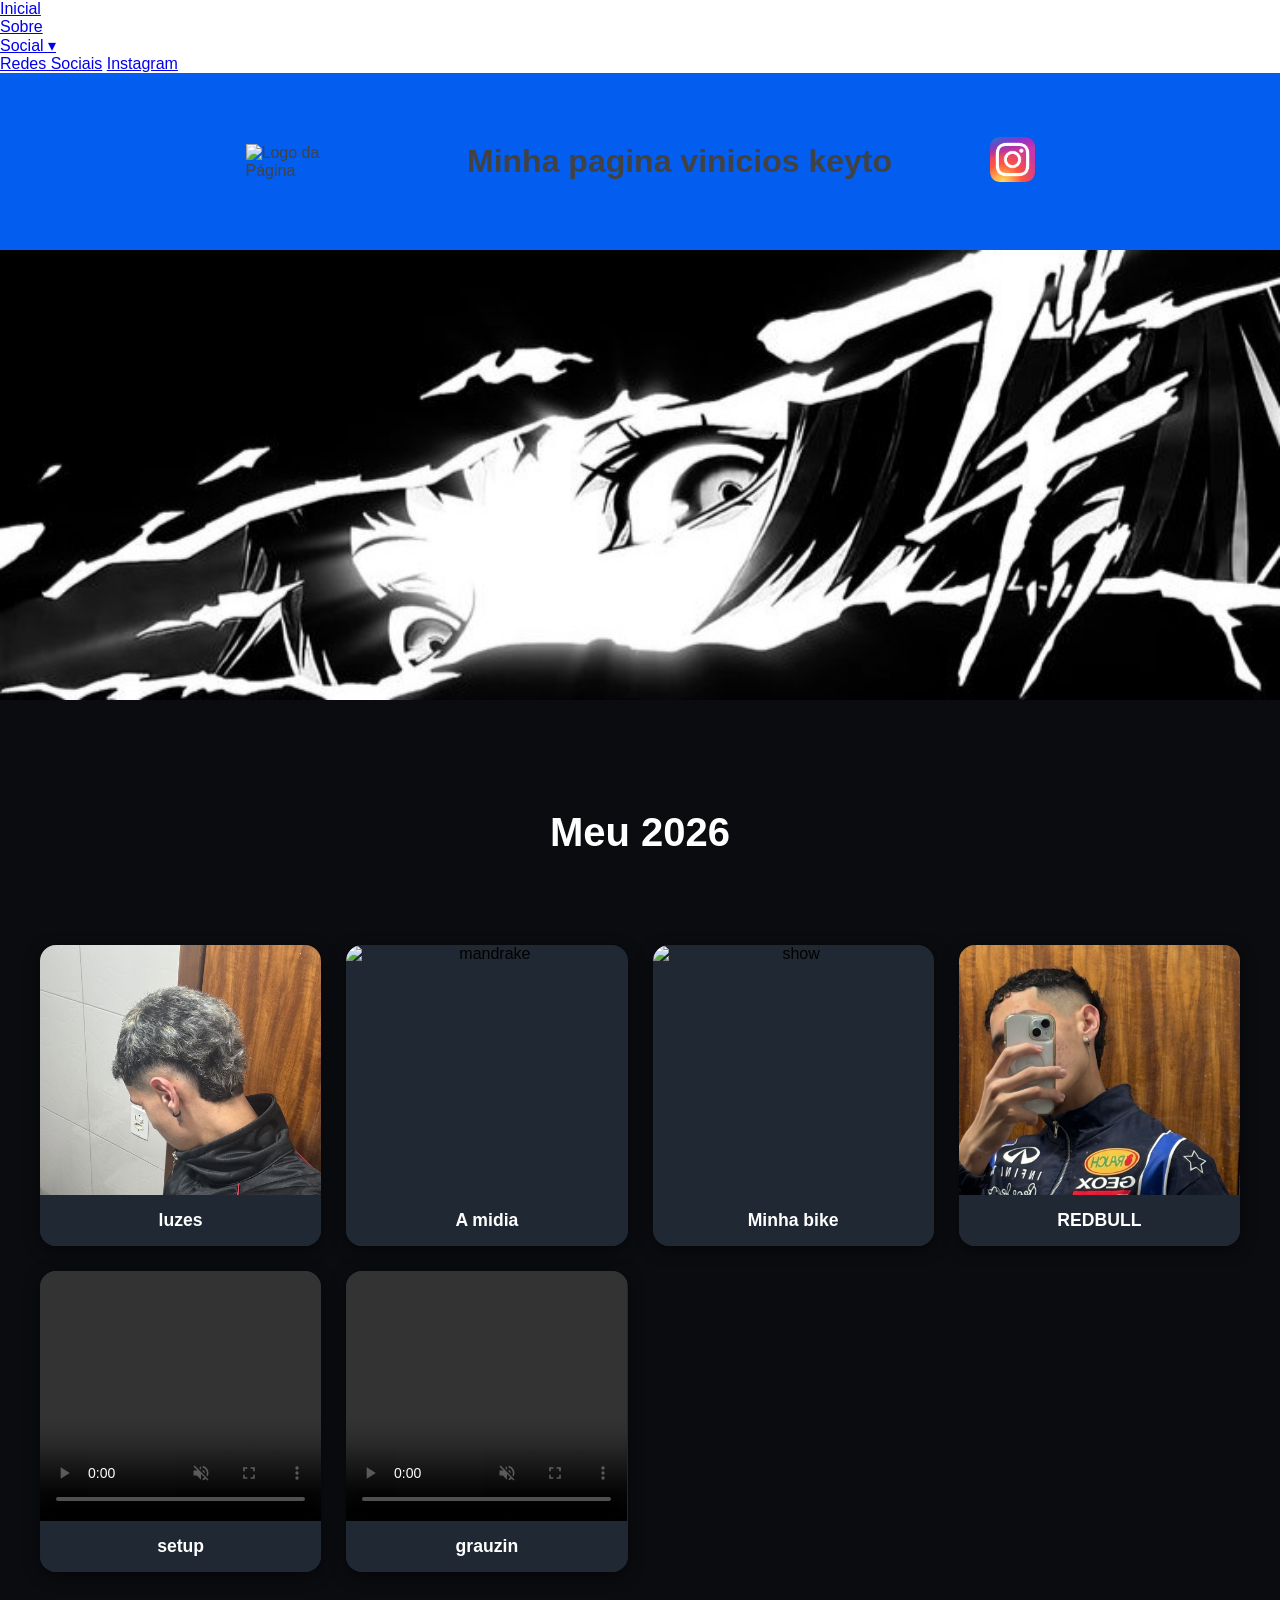
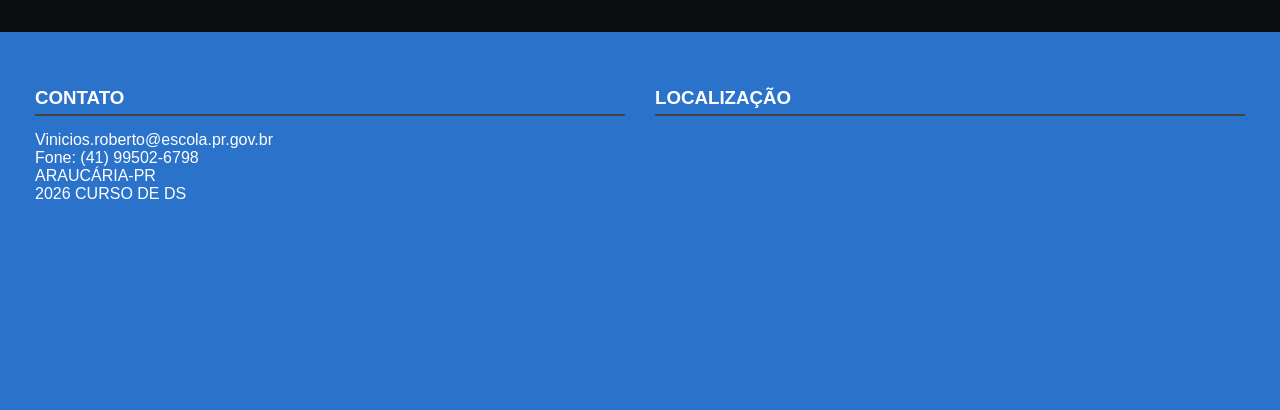
==== index.html @ ce4c9215 "1" ====
<!DOCTYPE html>
<html lang="pt-br">
<head>
<meta charset="UTF-8">
<meta name="viewport" content="width=device-width, initial-scale=1.0">
<title>VINICIOS | MINHA PAGINA</title>
<link rel="stylesheet" href="style.css">
</head>
<body>

<!-- Barra de Navegação (Menu) -->
<ul class="navbar">
  <li><a href="index.html" class="active">Inicial</a></li>
  <li><a href="sobre.html">Sobre</a></li>
  <li class="dropdown">
    <a href="javascript:void(0)" class="dropbtn">Social &#9662;</a>
    <div class="dropdown-content">
      <a href="social.html">Redes Sociais</a>
      <a href="https://www.instagram.com/kyuznk/" target="_blank" rel="noopener noreferrer">Instagram</a>
    </div>
  </li>
</ul>

<!--header é a parte do cabeçalho do site, é o topo da página-->
<header class="cabecalho-itens">
<img class="cabecalho_imagem" src="IMG_1696.jpeg" alt="Logo da Página">
<h1 class="titulo_site">Minha pagina vinicios keyto</h1>
<div class="sociais">
  <a href="https://www.instagram.com/kyuznk/" target="_blank" rel="noopener noreferrer">
    <img class="estudante-icone" src="instagram-logo.png" alt="Link do Instagram">
  </a>
</div>
</header>

<!--Seção banner 1 é a parte do paragrafo 1 da página-->
<section class="banner1">
<img class="escola.image" src="5480-dark-aesthetic-anime.png" alt="Banner">
</section>

<!--Seção estudantes é a parte do paragrafo 2 da página-->
<section class="estudante">
  <h1 class="estudante_titulo">Meu 2026</h1>

  <div class="grade-midia">
    
    <div class="midia-card">
      <img src="IMG_0858.jpeg" alt="Haircut">
      <h3 class="midia-nome">luzes</h3>
    </div>

    <div class="midia-card">
      <img src="IMG_1699.jpeg" alt="mandrake">
      <h3 class="midia-nome">A midia</h3>
    </div>

    <div class="midia-card">
      <img src="IMG_1725.jpeg" alt="show">
      <h3 class="midia-nome">Minha bike</h3>
    </div>

    <div class="midia-card">
      <img src="IMG_1322.jpeg" alt="REDBULL">
      <h3 class="midia-nome">REDBULL</h3>
    </div>

    <div class="midia-card">
      <video controls autoplay muted loop playsinline>
        <source src="ScreenRecording_06-25-2026 01-06-41_1.mov" type="video/mp4">
      </video>
      <h3 class="midia-nome">setup</h3>
    </div>

    <div class="midia-card">
      <video controls autoplay muted loop playsinline>
        <source src="bb4f53a4-0e04-46b3-96cd-2cf40536ffa3.mov" type="video/mp4">
      </video>
      <h3 class="midia-nome">grauzin</h3>
    </div>

  </div>
</section>

<footer class="meu-rodape">
  
  <div class="coluna-rodape">
    <h3>CONTATO</h3>
    <p>Vinicios.roberto@escola.pr.gov.br</p>
    <p>Fone: (41) 99502-6798</p>
    <p>ARAUCÁRIA-PR</p>
    <p>2026 CURSO DE DS</p>
  </div>

  <div class="coluna-rodape">
    <h3>LOCALIZAÇÃO</h3>
    <div class="mapa-container">
      <iframe 
        src="https://www.google.com/maps/embed?pb=!1m18!1m12!1m3!1d3598.665191771192!2d-49.3853823!3d-25.5828114!2m3!1f0!2f0!3f0!3m2!1i1024!2i768!4f13.1!3m3!1m2!1s0x94dcdbe9d62fc209%3A0x11f34933ababa32e!2sCapela%20Velha%2C%20Arauc%C3%A1ria%20-%20PR!5e0!3m2!1spt-BR!2sbr!4v1719277000000!5m2!1spt-BR!2sbr" 
        width="100%" 
        height="220" 
        style="border:0;" 
        allowfullscreen="" 
        loading="lazy" 
        referrerpolicy="no-referrer-when-downgrade">
      </iframe>
    </div>
  </div>

</footer>
</body>
</html>
---- style.css ----
*{
margin: 0;
padding: 0;
box-sizing: border-box;
}
body{
font-family: "Poppins", sans-serif;
}
header{
background-color: #035dee;
color: rgb(66, 66, 66);
width: 100%;
padding: 20px;
}
.cabecalho-itens{
max-width: 1980px;
margin: 0 auto;
display: flex;
align-items: center;
justify-content: center;
}
.cabecalho_imagem{
width: 10%;
display: flex;
justify-content: flex-start;
align-items: center;
}
.titulo_site{
padding: 50px;
text-align: center;
width: 50%;
font: 30px;
}
.sociais {
  width: 45px;
  height: auto;
  vertical-align: middle;
}
.banner1 {
  width: 100%;       /* Garante que o container ocupe a largura toda */
  overflow: hidden;  /* Evita que qualquer sobra da imagem crie barra de rolagem */
}

.banner1 img {
  width: 100%;       /* Força a imagem de anime a ocupar 100% da largura da tela */
  height: auto;      /* Mantém a proporção para não distorcer o desenho */
  display: block;    /* Remove a linha branca que costuma sobrar embaixo da imagem */
}
.estudante_titulo {
  padding: 50px;
  text-align: center;
  color: #ffffff;
  font-family: 'Arial', sans-serif;
  font-size: 2.5rem;
  margin-bottom: 40px;
  font-weight: bold;
}

.midia-nome {
  color: #ffffff;
  font-family: 'Arial', sans-serif;
  padding: 15px;
  margin: 0;
  font-size: 1.1rem;
  text-align: center;
  background-color: #1f2833;
}

.grade-midia {
  display: grid;
  grid-template-columns: repeat(auto-fit, minmax(250px, 1fr));
  gap: 25px;
  max-width: 1200px;
  margin: 0 auto;
}

.midia-card {
  background-color: #1f2833;
  border-radius: 16px;
  overflow: hidden;
  box-shadow: 0 4px 15px rgba(0, 0, 0, 0.5);
  display: flex;
  flex-direction: column;
  transition: transform 0.2s;
}

.midia-card:hover {
  transform: translateY(-5px);
}

.midia-card img, 
.midia-card video {
  width: 100%;
  height: 250px;
  object-fit: cover;
  border: none;
}

.estudante {
  background-color: #0b0c10;
  padding: 60px 20px;
  text-align: center;
}

.escola {
  background-image: linear-gradient(#40A2E3, #7FC2EF);
  color: white;
  padding: 24px 0;
  text-align: center;
  display: block;
}

.escola-titulo {
  padding: 50px;
  text-align: center;
}

.meu-rodape {
  background-color: #2b72cb; /* Fundo azul */
  color: white;              /* Texto branco */
  display: flex;             /* Coloca o Contato e o Mapa lado a lado */
  flex-wrap: wrap;           /* Se for no celular, joga o mapa para baixo do contato */
  justify-content: space-between; /* Empurra o contato para a esquerda e o mapa para a direita */
  padding: 40px 20px;
  font-family: Arial, sans-serif;
}

.coluna-rodape {
  flex: 1;
  min-width: 300px;          /* Largura mínima para cada bloco não espremer */
  margin: 15px;
}

.coluna-rodape h3 {
  border-bottom: 2px solid rgb(68, 66, 66);
  padding-bottom: 5px;
  margin-bottom: 15px;
}

/* Container do Mapa */
.mapa-container {
  width: 100%;
  max-width: 600px;          /* Deixei um pouco maior já que agora tem mais espaço disponível */
  border-radius: 8px;        /* Cantos arredondados */
  overflow: hidden;
}
.link{
color: #ffffff;
text-decoration: none;
}

.estudante-div {
  display: flex;
  justify-content: flex-end; /* Empurra o vídeo para a direita */
  align-items: center;       /* Centraliza verticalmente */
  width: 100%;
  background-color: #000;    /* Opcional: fundo preto para destacar o vídeo */
}

/* Seleciona o vídeo que está dentro do banner */
.estudante-div video {
  width: 40%;                /* Define a largura do vídeo (ajuste como quiser) */
  height: auto;              /* Mantém a proporção do vídeo sem distorcer */
}

.video {
  width: 200;
  height: auto;
}

.sociais .estudante-icone {
  width: 45px;  /* Mude esse valor para o tamanho que achar melhor (ex: 35px, 50px...) */
  height: auto; /* Garante que o ícone não fique achatado ou esticado */
}
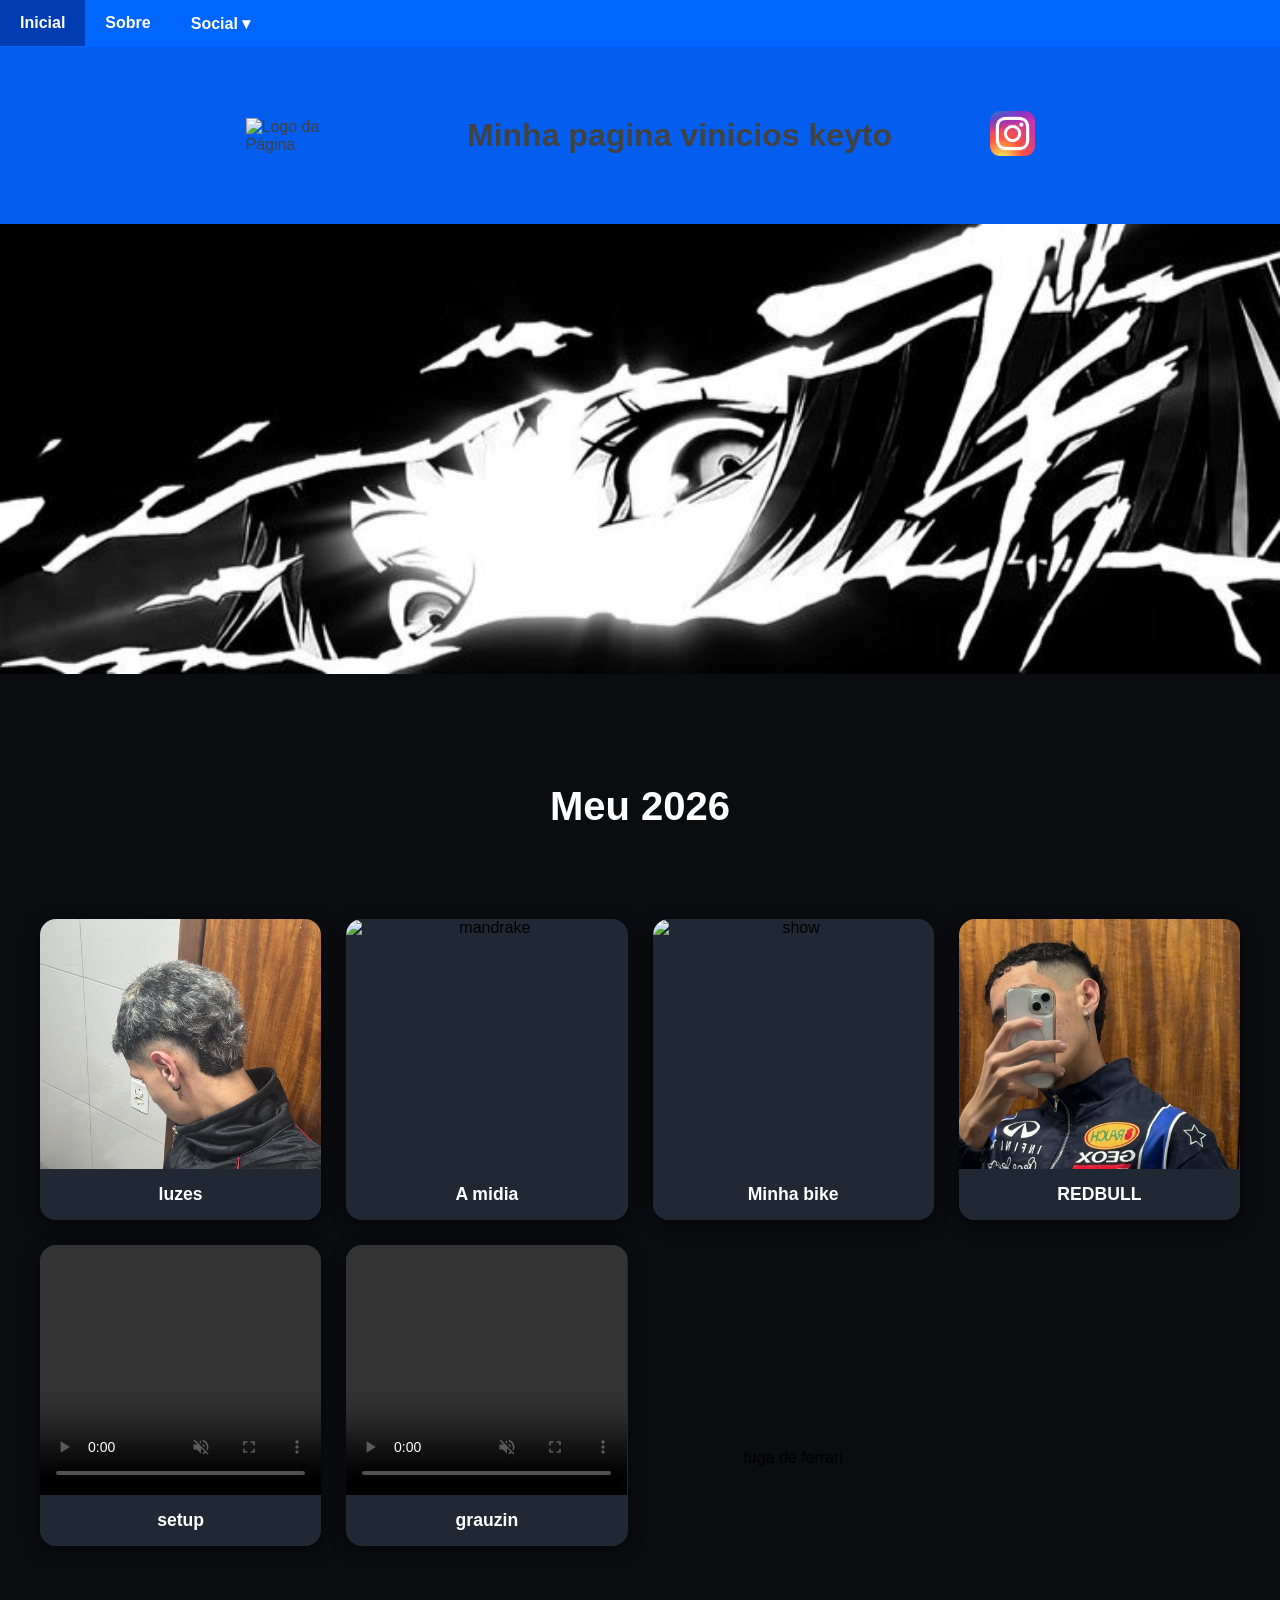
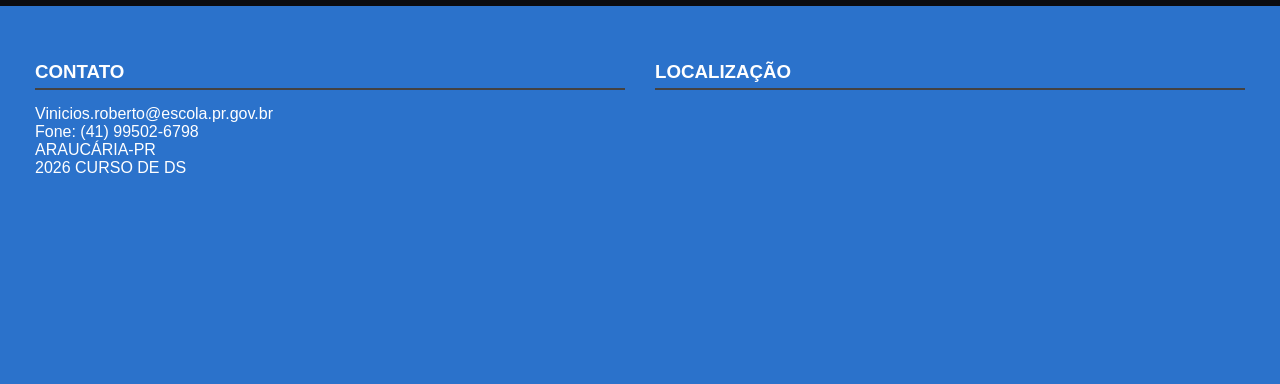
==== commit 364706ab: "1" ====
--- a/index.html
+++ b/index.html
@@ -77,6 +77,19 @@
       <h3 class="midia-nome">grauzin</h3>
     </div>
 
+    <!-- Novo Card com o Vídeo do YouTube -->
+<div class="card">
+  <iframe 
+    src="https://www.youtube.com/embed/QMDc21XaXFA" 
+    title="PASSEI na BLITZ e DEI FUGA de FERRARI FXX-K na POLICIA MILITAR - FORZA HORIZON 4" 
+    frameborder="0" 
+    allow="accelerometer; autoplay; clipboard-write; encrypted-media; gyroscope; picture-in-picture; web-share" 
+    referrerpolicy="strict-origin-when-cross-origin" 
+    allowfullscreen>
+  </iframe>
+  <p>fuga de ferrari</p>
+</div>
+
   </div>
 </section>
 
--- a/style.css
+++ b/style.css
@@ -36,6 +36,77 @@
   height: auto;
   vertical-align: middle;
 }
+/* ===================================
+   ESTILOS DA BARRA DE NAVEGAÇÃO (AZUL)
+   =================================== */
+
+/* Barra principal com o tom de azul da imagem */
+ul.navbar {
+  list-style-type: none;
+  margin: 0;
+  padding: 0;
+  overflow: hidden;
+  background-color: #0066FF; /* Azul da imagem */
+}
+
+/* Alinha os itens lado a lado */
+ul.navbar li {
+  float: left;
+}
+
+/* Estilo do texto dos links */
+ul.navbar li a, .dropbtn {
+  display: inline-block;
+  color: #ffffff;
+  text-align: center;
+  padding: 14px 20px;
+  text-decoration: none;
+  font-weight: bold;
+  transition: background-color 0.3s;
+}
+
+/* Efeito ao passar o mouse (:hover) - Azul mais escuro */
+ul.navbar li a:hover, .dropdown:hover .dropbtn {
+  background-color: #004ecc;
+  color: #ffffff;
+}
+
+/* Item da página ativa */
+ul.navbar li a.active {
+  background-color: #003db3;
+}
+
+/* Configuração do Submenu (Dropdown) */
+li.dropdown {
+  display: inline-block;
+}
+
+.dropdown-content {
+  display: none;
+  position: absolute;
+  background-color: #0052cc; /* Fundo do submenu */
+  min-width: 160px;
+  box-shadow: 0px 8px 16px rgba(0, 0, 0, 0.3);
+  z-index: 1000;
+}
+
+.dropdown-content a {
+  color: #ffffff;
+  padding: 12px 16px;
+  text-decoration: none;
+  display: block;
+  text-align: left;
+}
+
+.dropdown-content a:hover {
+  background-color: #003db3;
+}
+
+/* Mostra o dropdown ao passar o mouse */
+.dropdown:hover .dropdown-content {
+  display: block;
+}
+
 .banner1 {
   width: 100%;       /* Garante que o container ocupe a largura toda */
   overflow: hidden;  /* Evita que qualquer sobra da imagem crie barra de rolagem */
@@ -171,4 +242,14 @@
 .sociais .estudante-icone {
   width: 45px;  /* Mude esse valor para o tamanho que achar melhor (ex: 35px, 50px...) */
   height: auto; /* Garante que o ícone não fique achatado ou esticado */
+}
+/* Garante que o iframe do vídeo tenha as mesmas dimensões e bordas das imagens */
+.card iframe,
+.card img {
+  width: 100%;
+  height: 200px; /* Ajuste para a altura padronizada dos seus cards */
+  object-fit: cover;
+  border-top-left-radius: 12px;
+  border-top-right-radius: 12px;
+  border: none;
 }
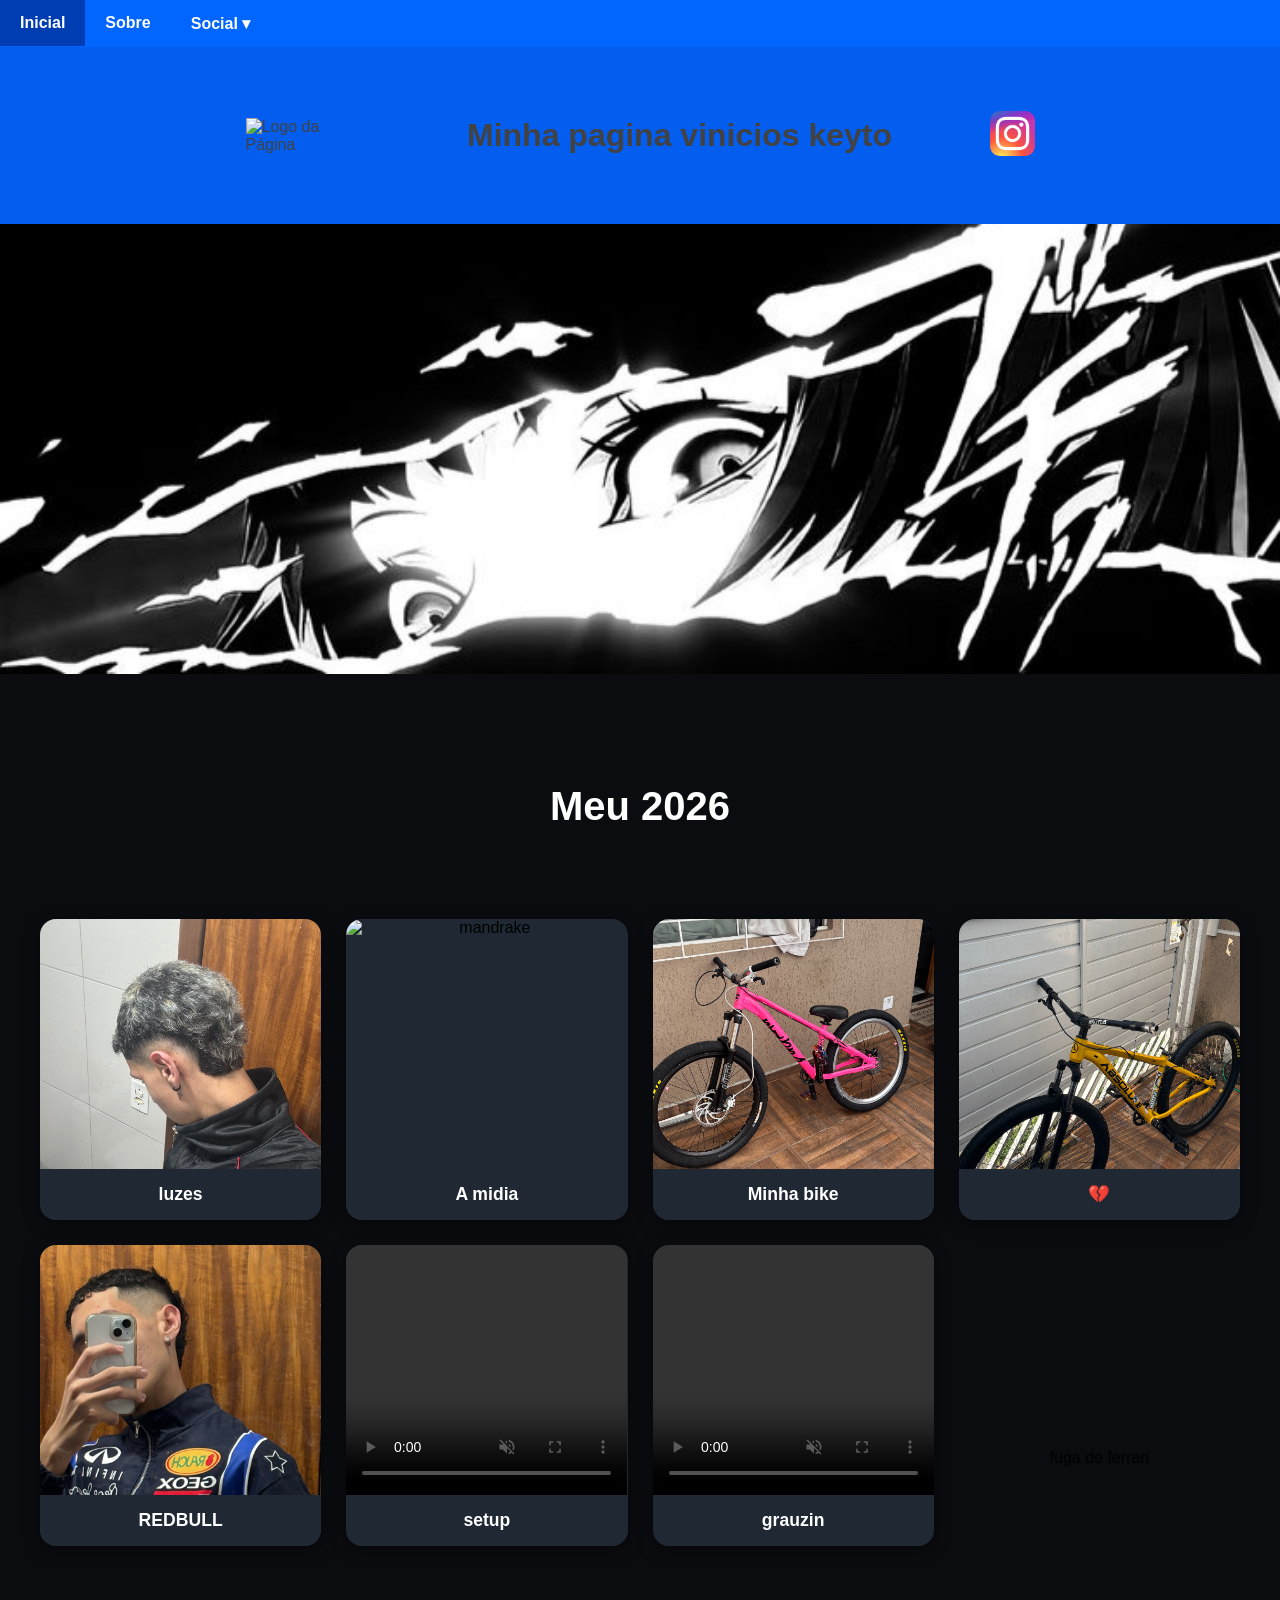
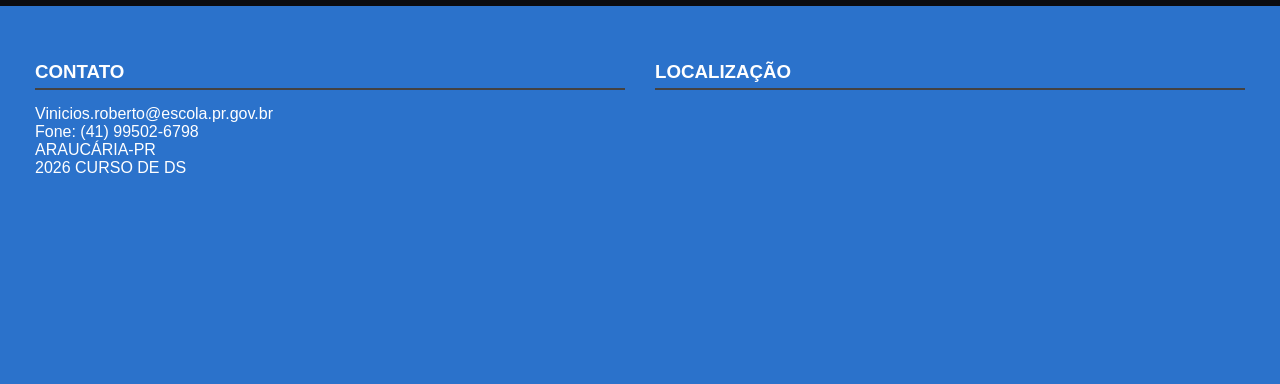
==== commit 5f7f5d15: "22" ====
--- a/index.html
+++ b/index.html
@@ -54,8 +54,13 @@
     </div>
 
     <div class="midia-card">
-      <img src="IMG_1725.jpeg" alt="show">
+      <img src="show.jpeg" alt="show">
       <h3 class="midia-nome">Minha bike</h3>
+    </div>
+
+    <div class="midia-card">
+      <img src="nero.jpeg" alt="nerinho">
+      <h3 class="midia-nome">💔</h3>
     </div>
 
     <div class="midia-card">
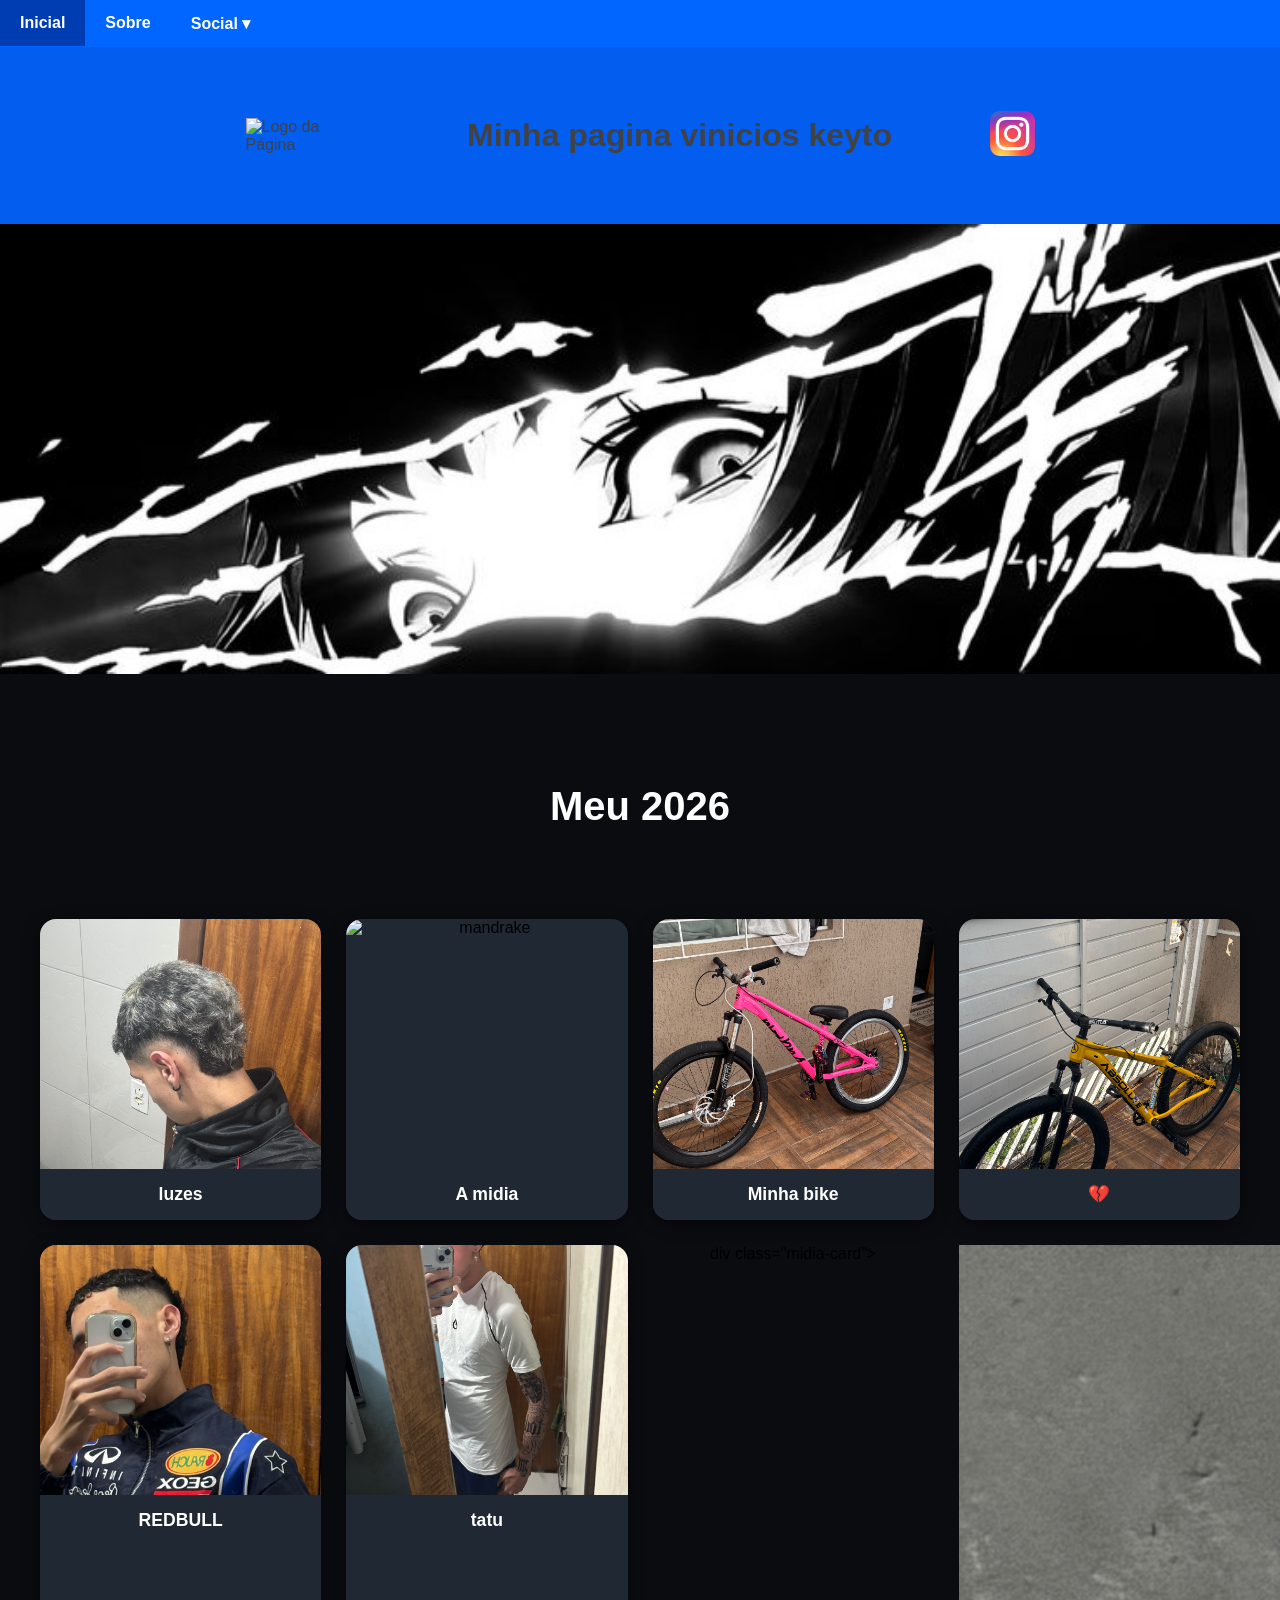
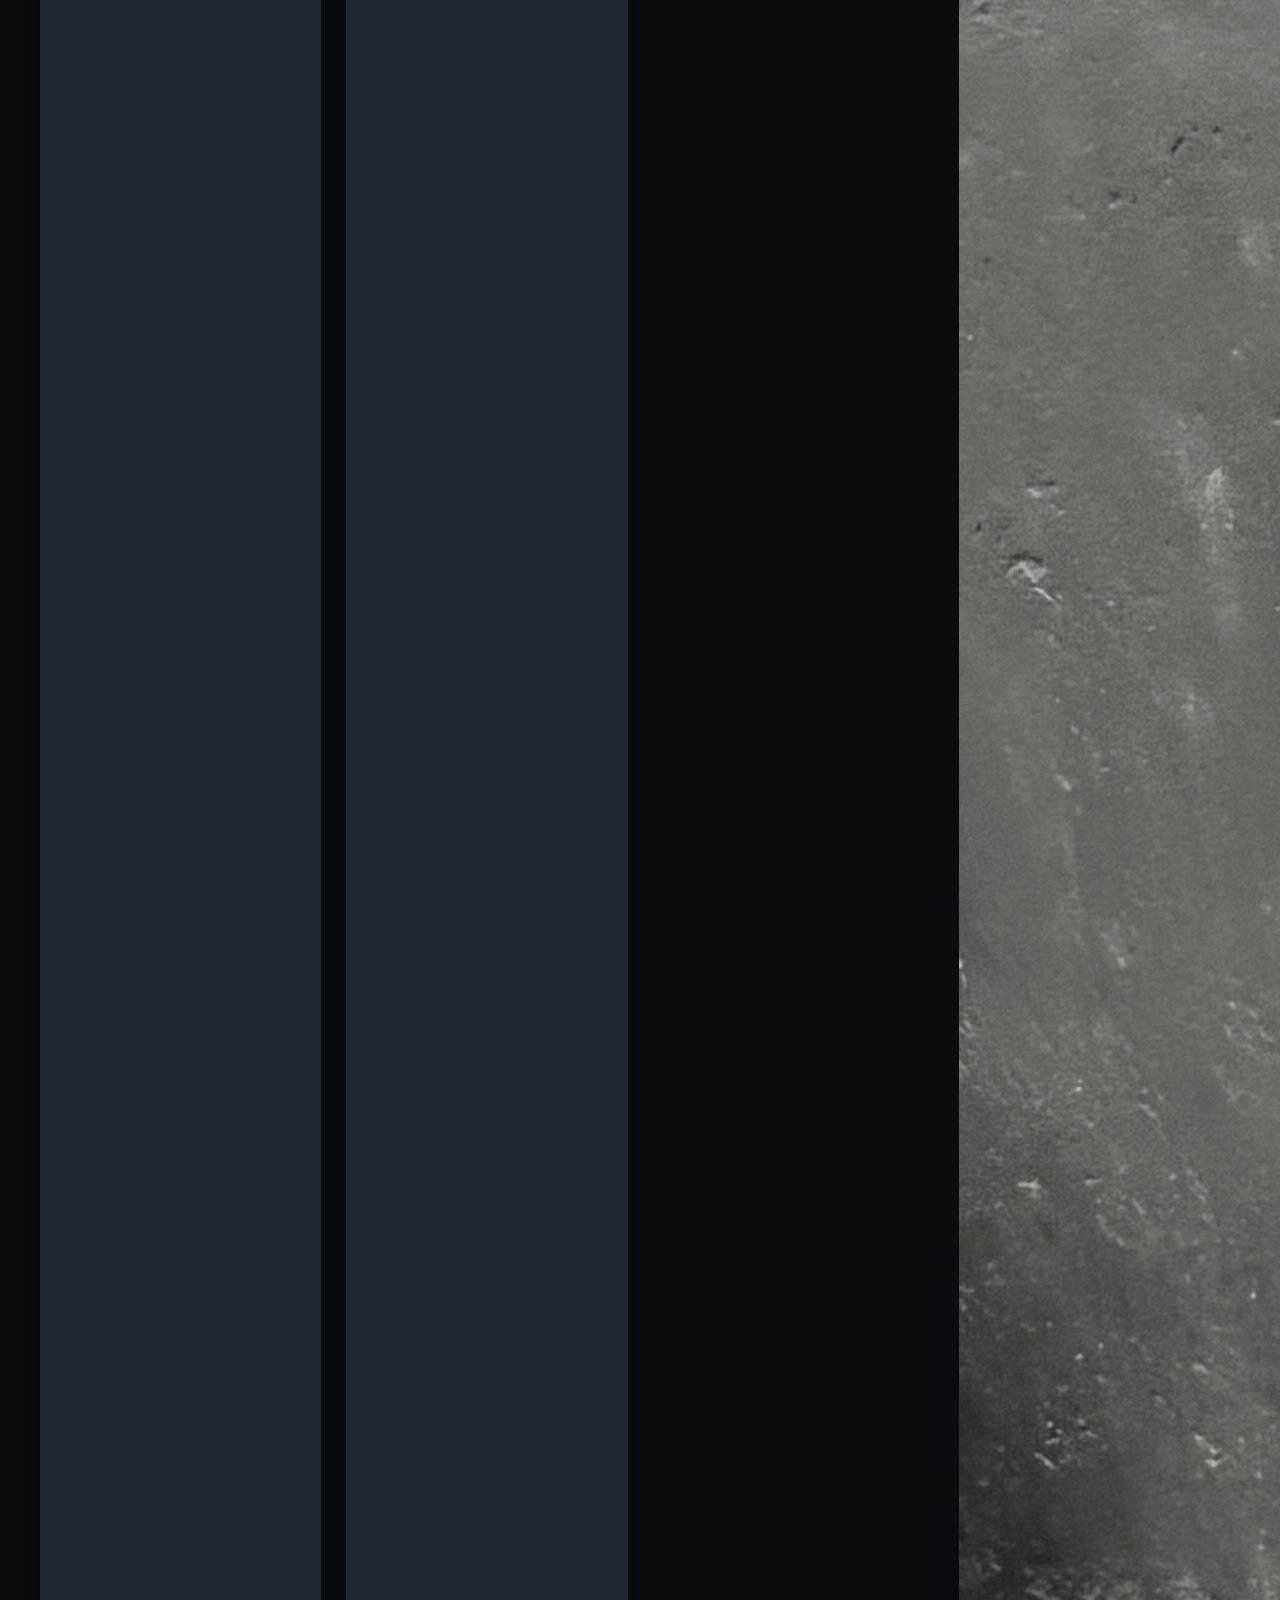
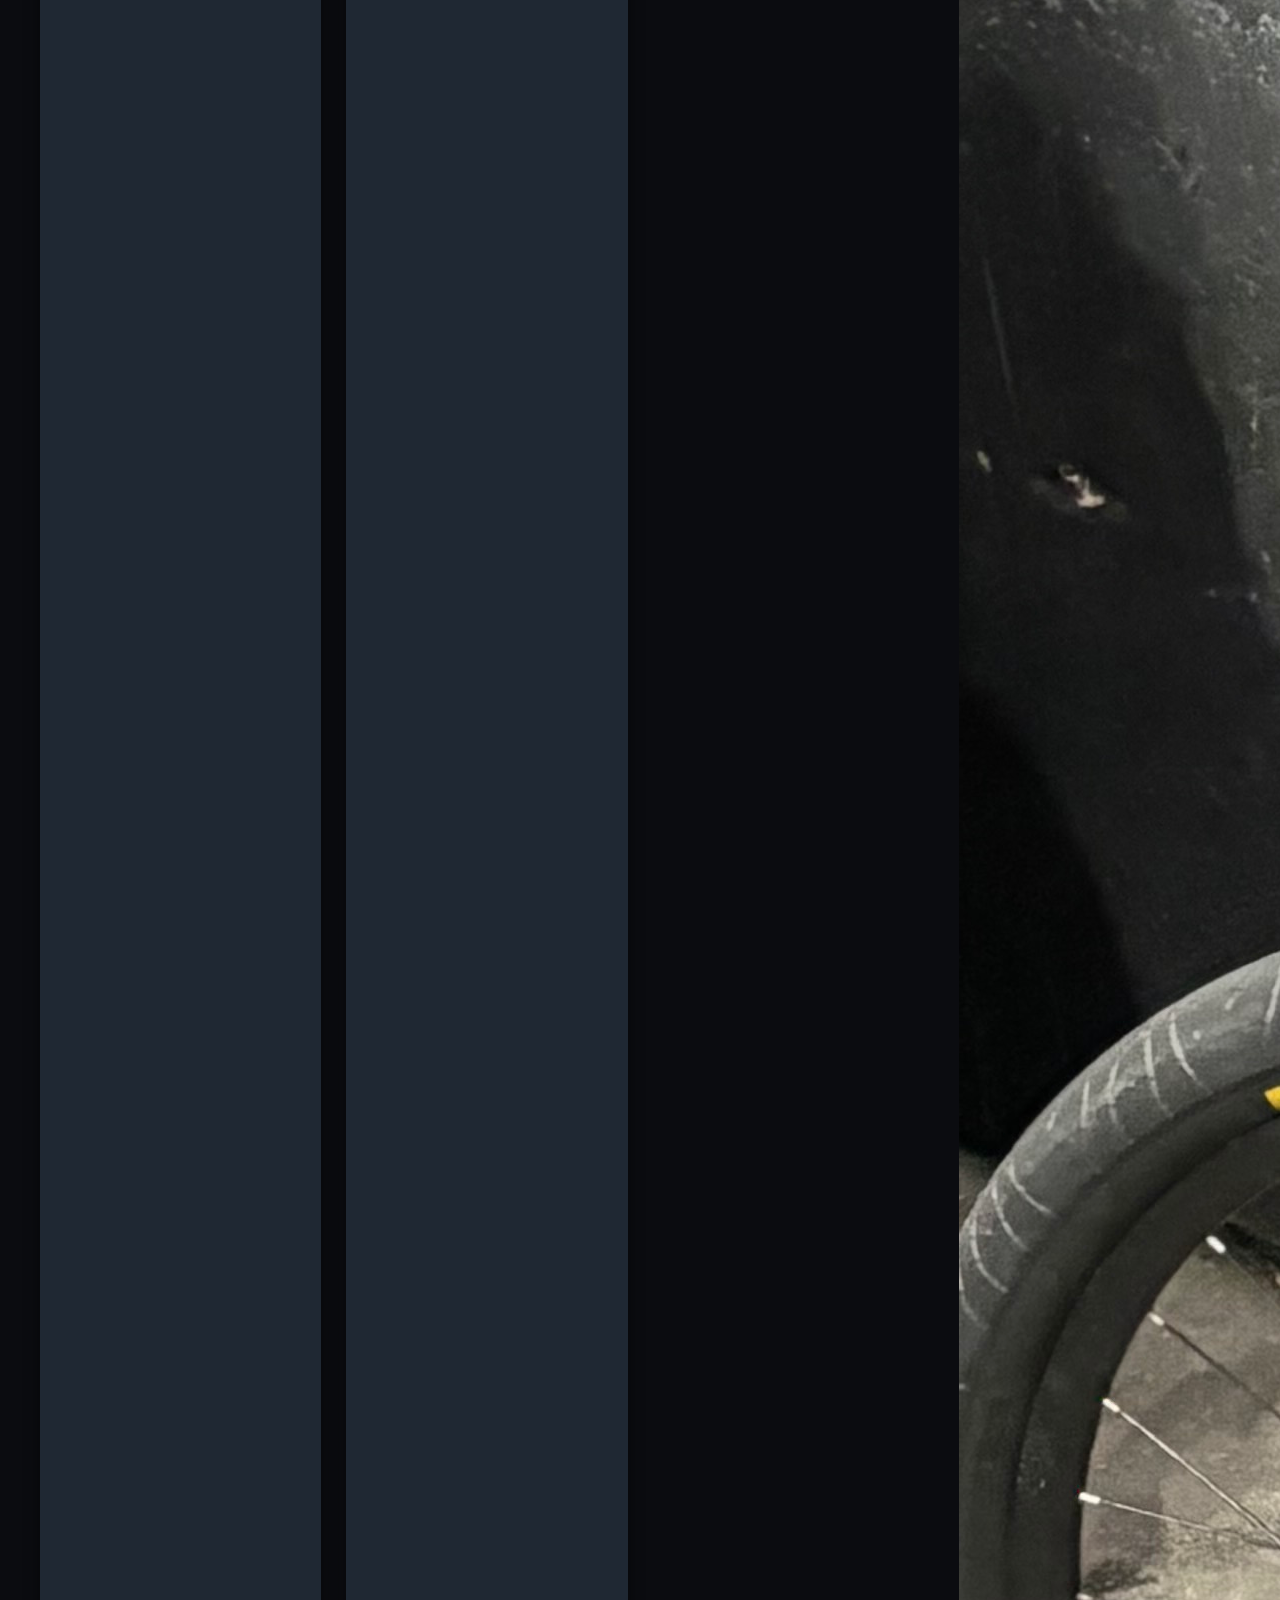
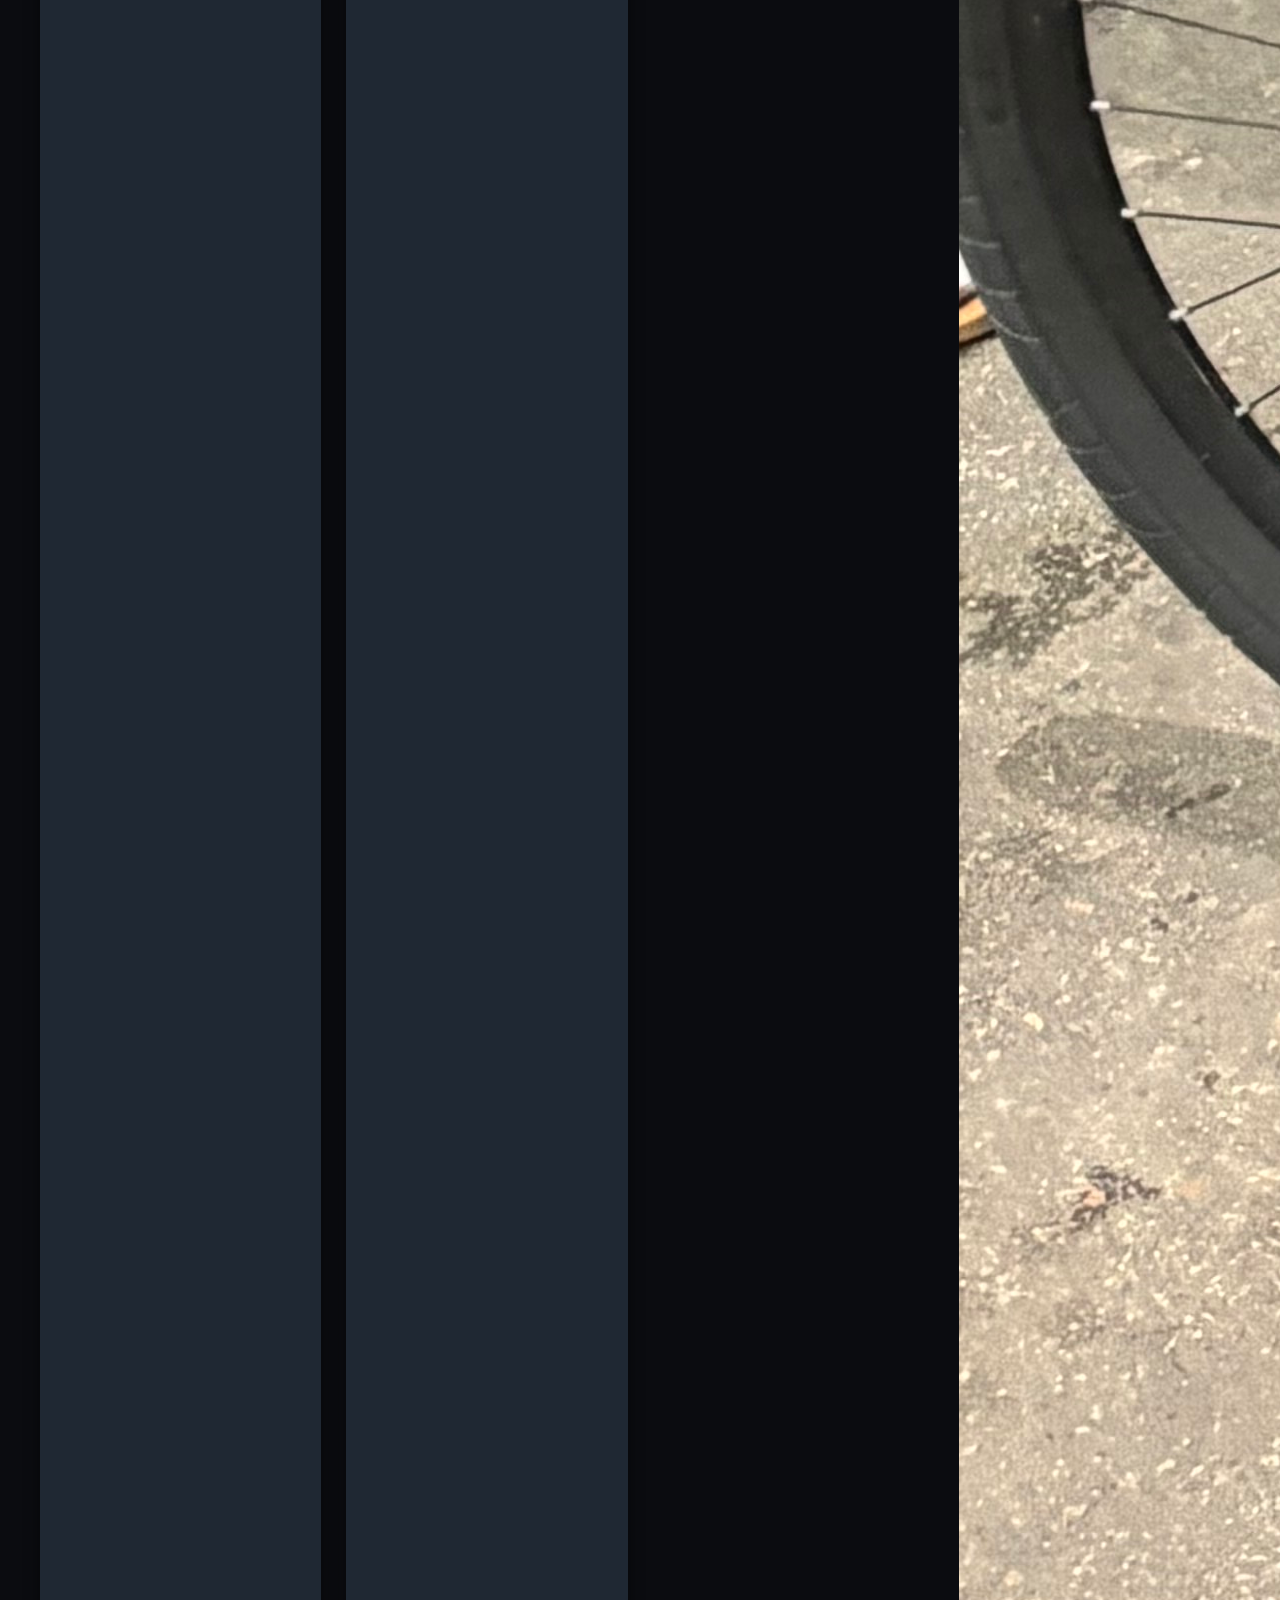
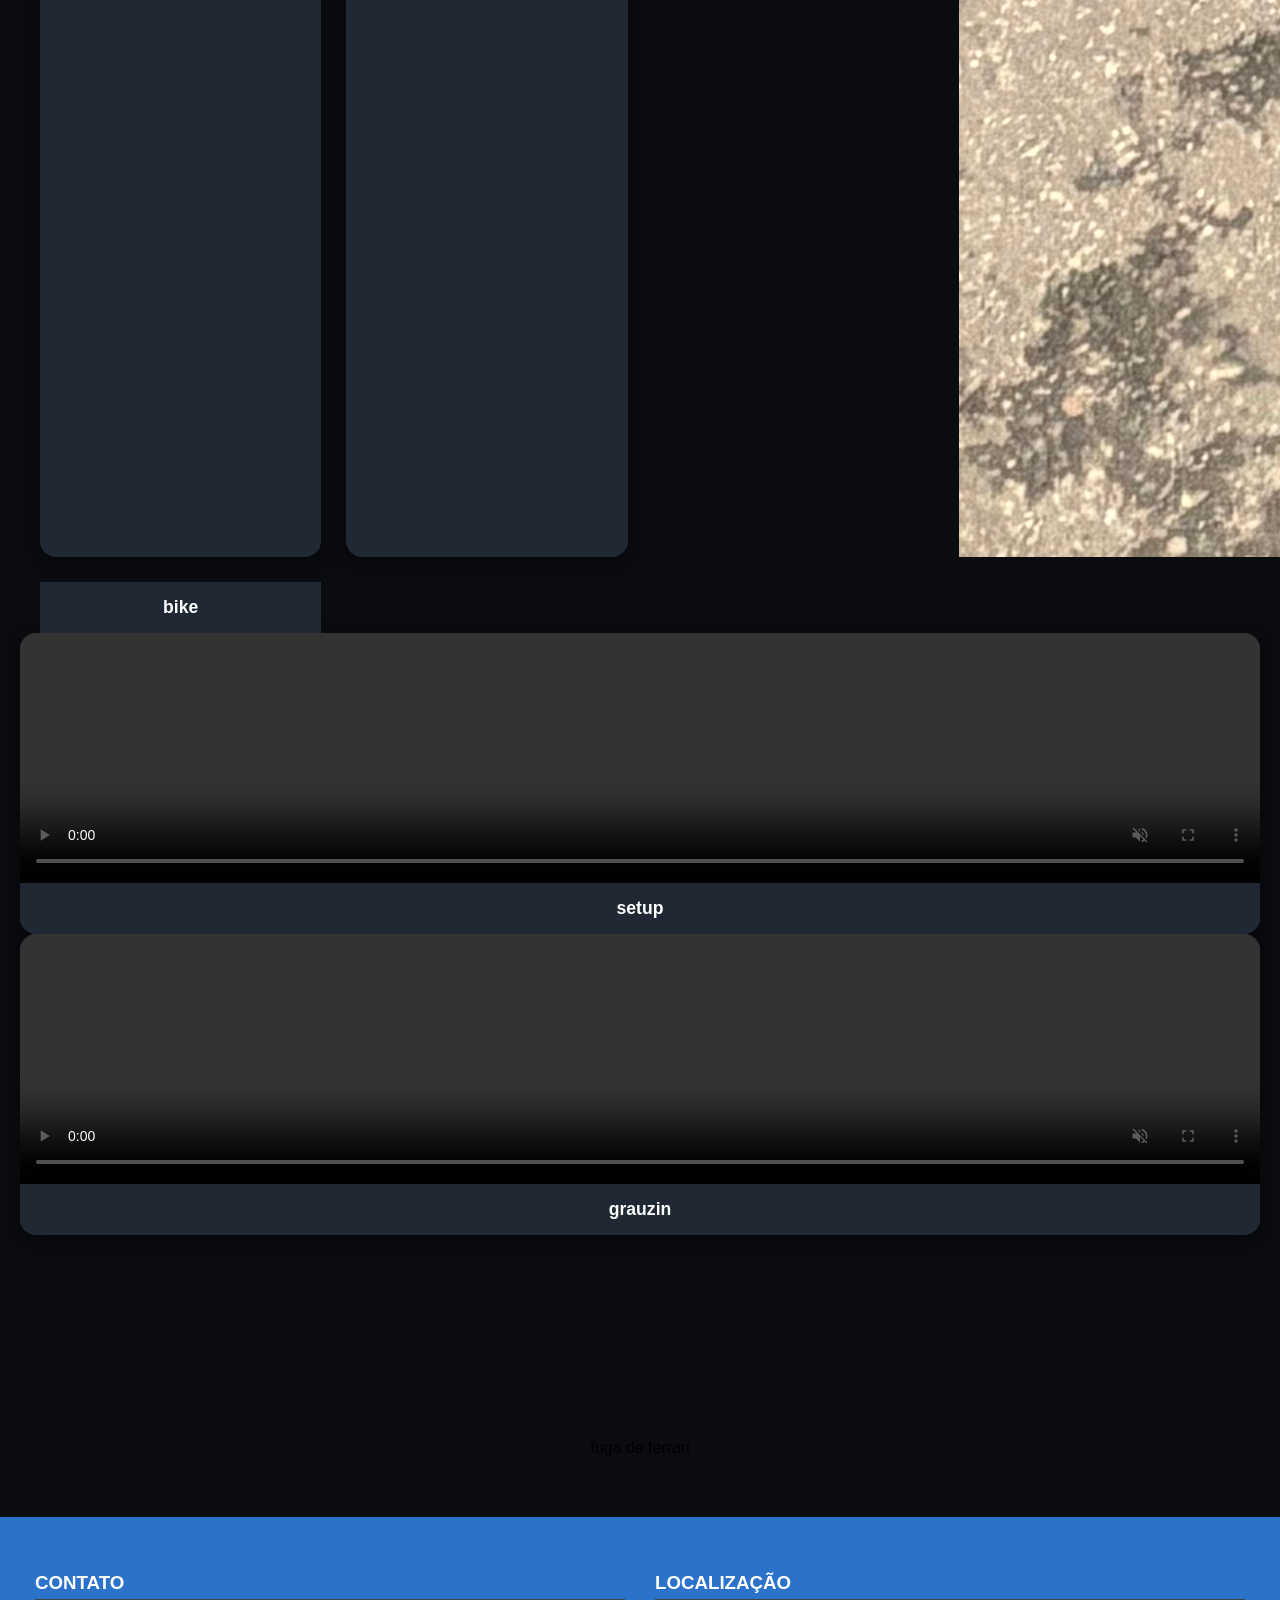
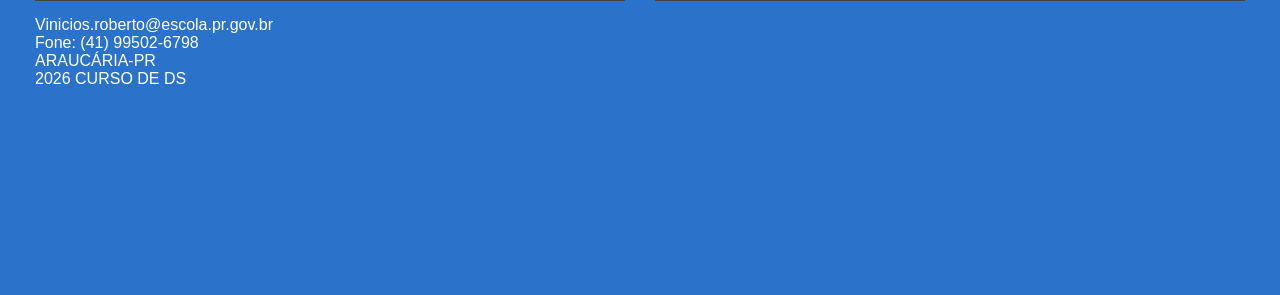
==== commit 779cff88: "1" ====
--- a/index.html
+++ b/index.html
@@ -68,9 +68,19 @@
       <h3 class="midia-nome">REDBULL</h3>
     </div>
 
+<div class="midia-card">
+      <img src="tatu.jpeg" alt="tato">
+      <h3 class="midia-nome">tatu</h3>
+    </div>
+
+    div class="midia-card">
+      <img src="bike.jpeg" alt="bike">
+      <h3 class="midia-nome">bike</h3>
+    </div>
+  
     <div class="midia-card">
       <video controls autoplay muted loop playsinline>
-        <source src="ScreenRecording_06-25-2026 01-06-41_1.mov" type="video/mp4">
+        <source src="setup.mov" type="video/mp4">
       </video>
       <h3 class="midia-nome">setup</h3>
     </div>
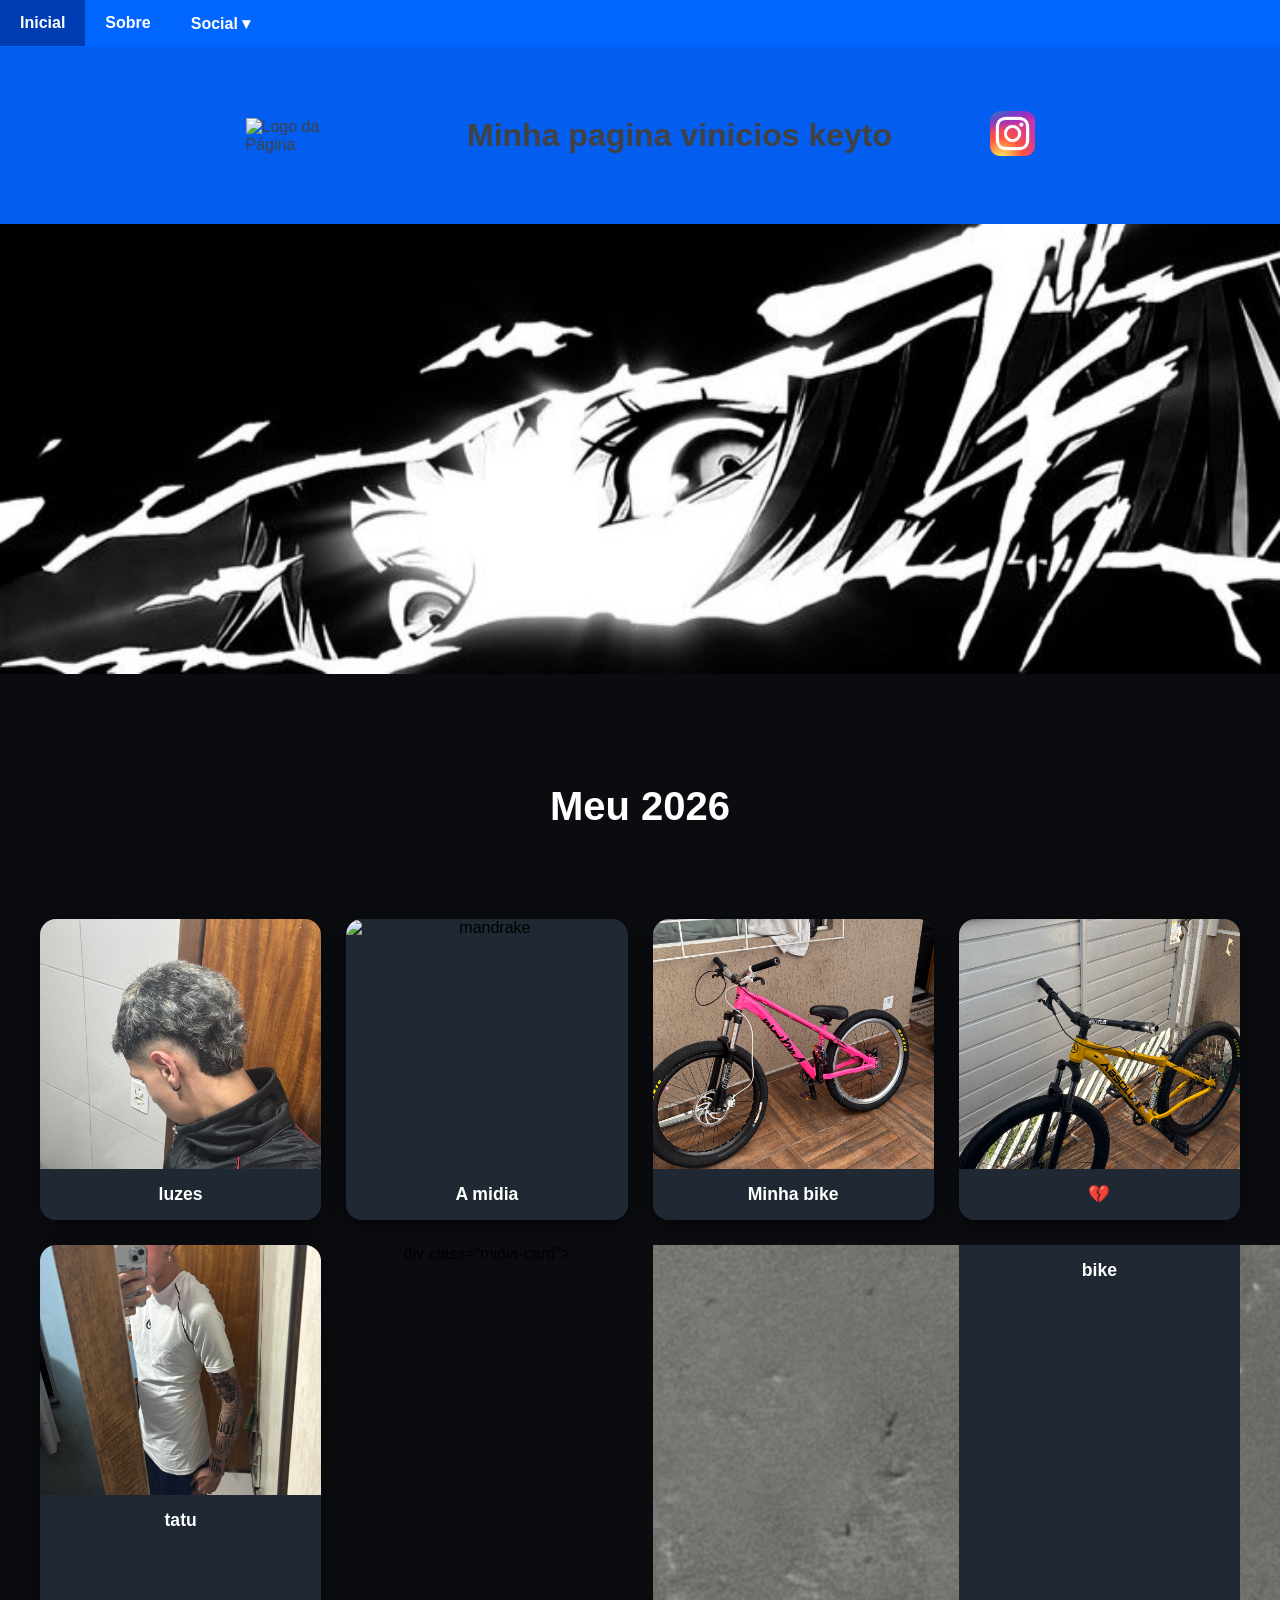
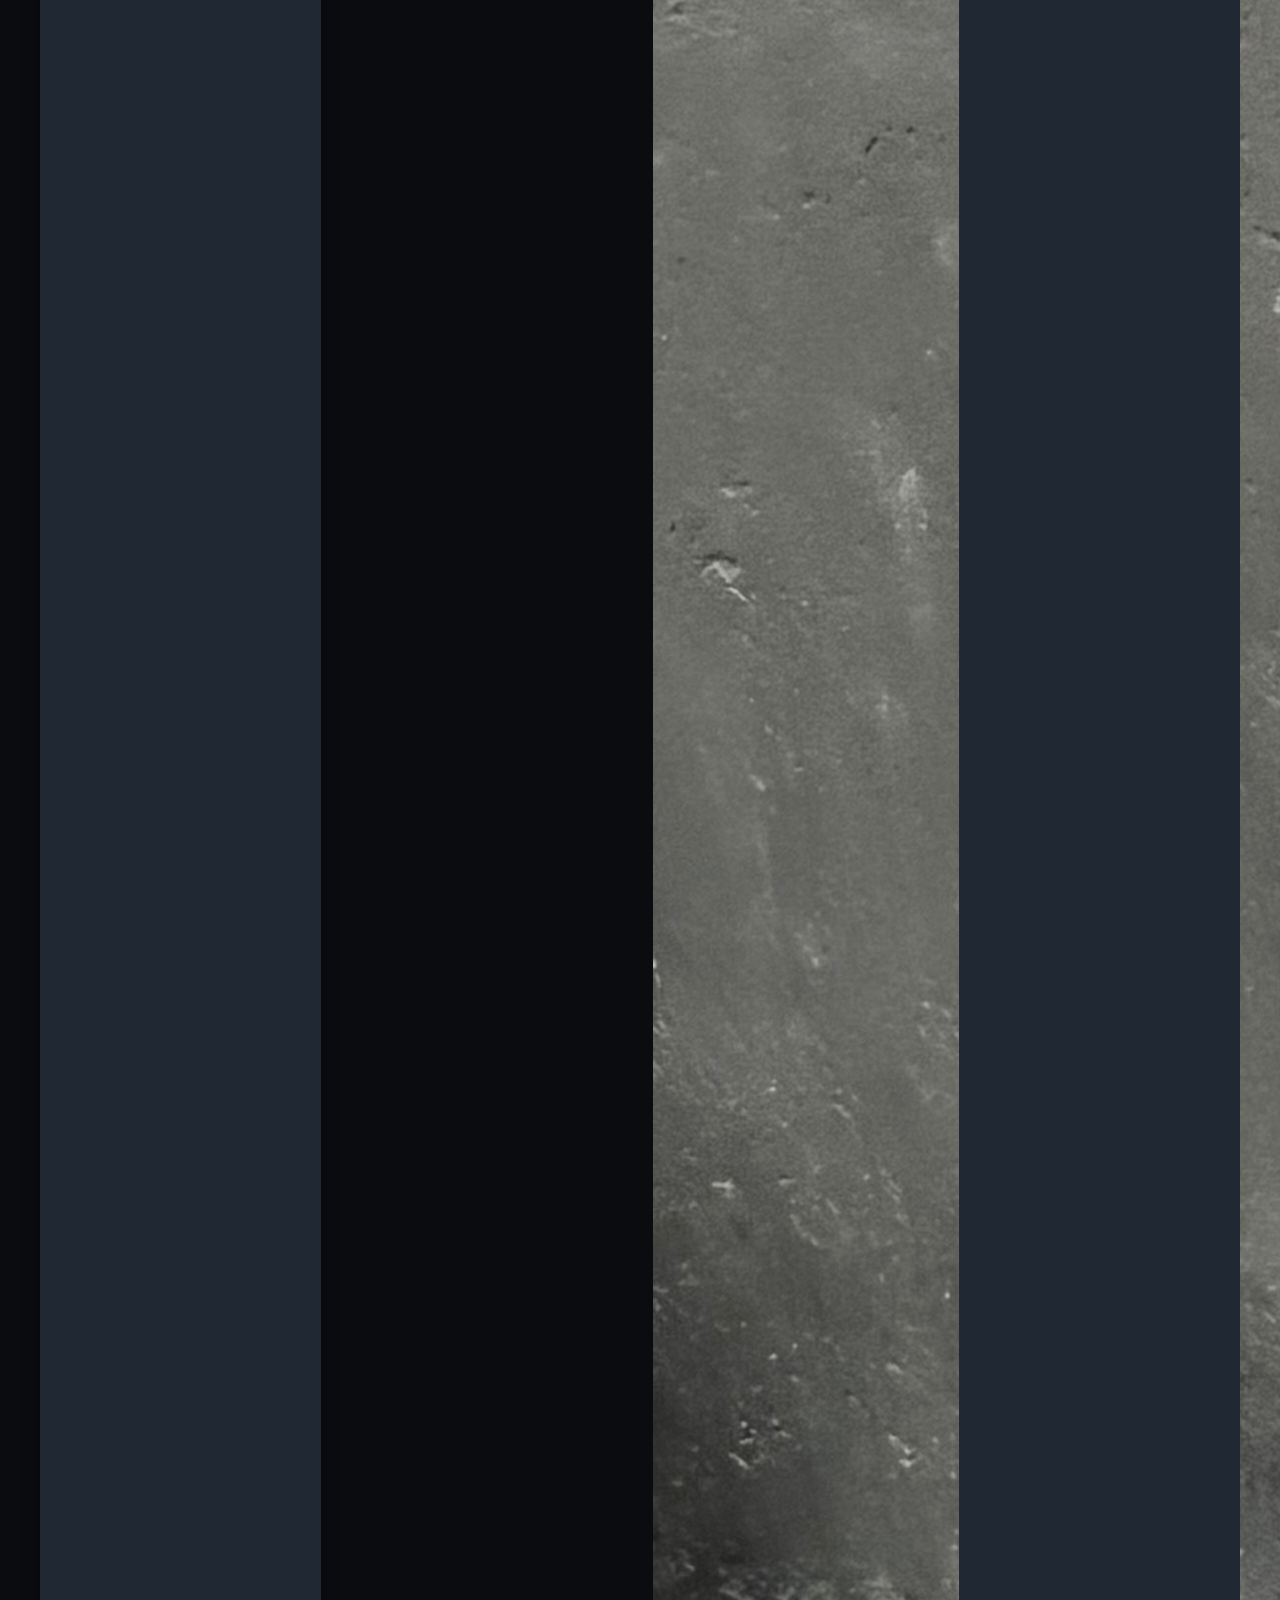
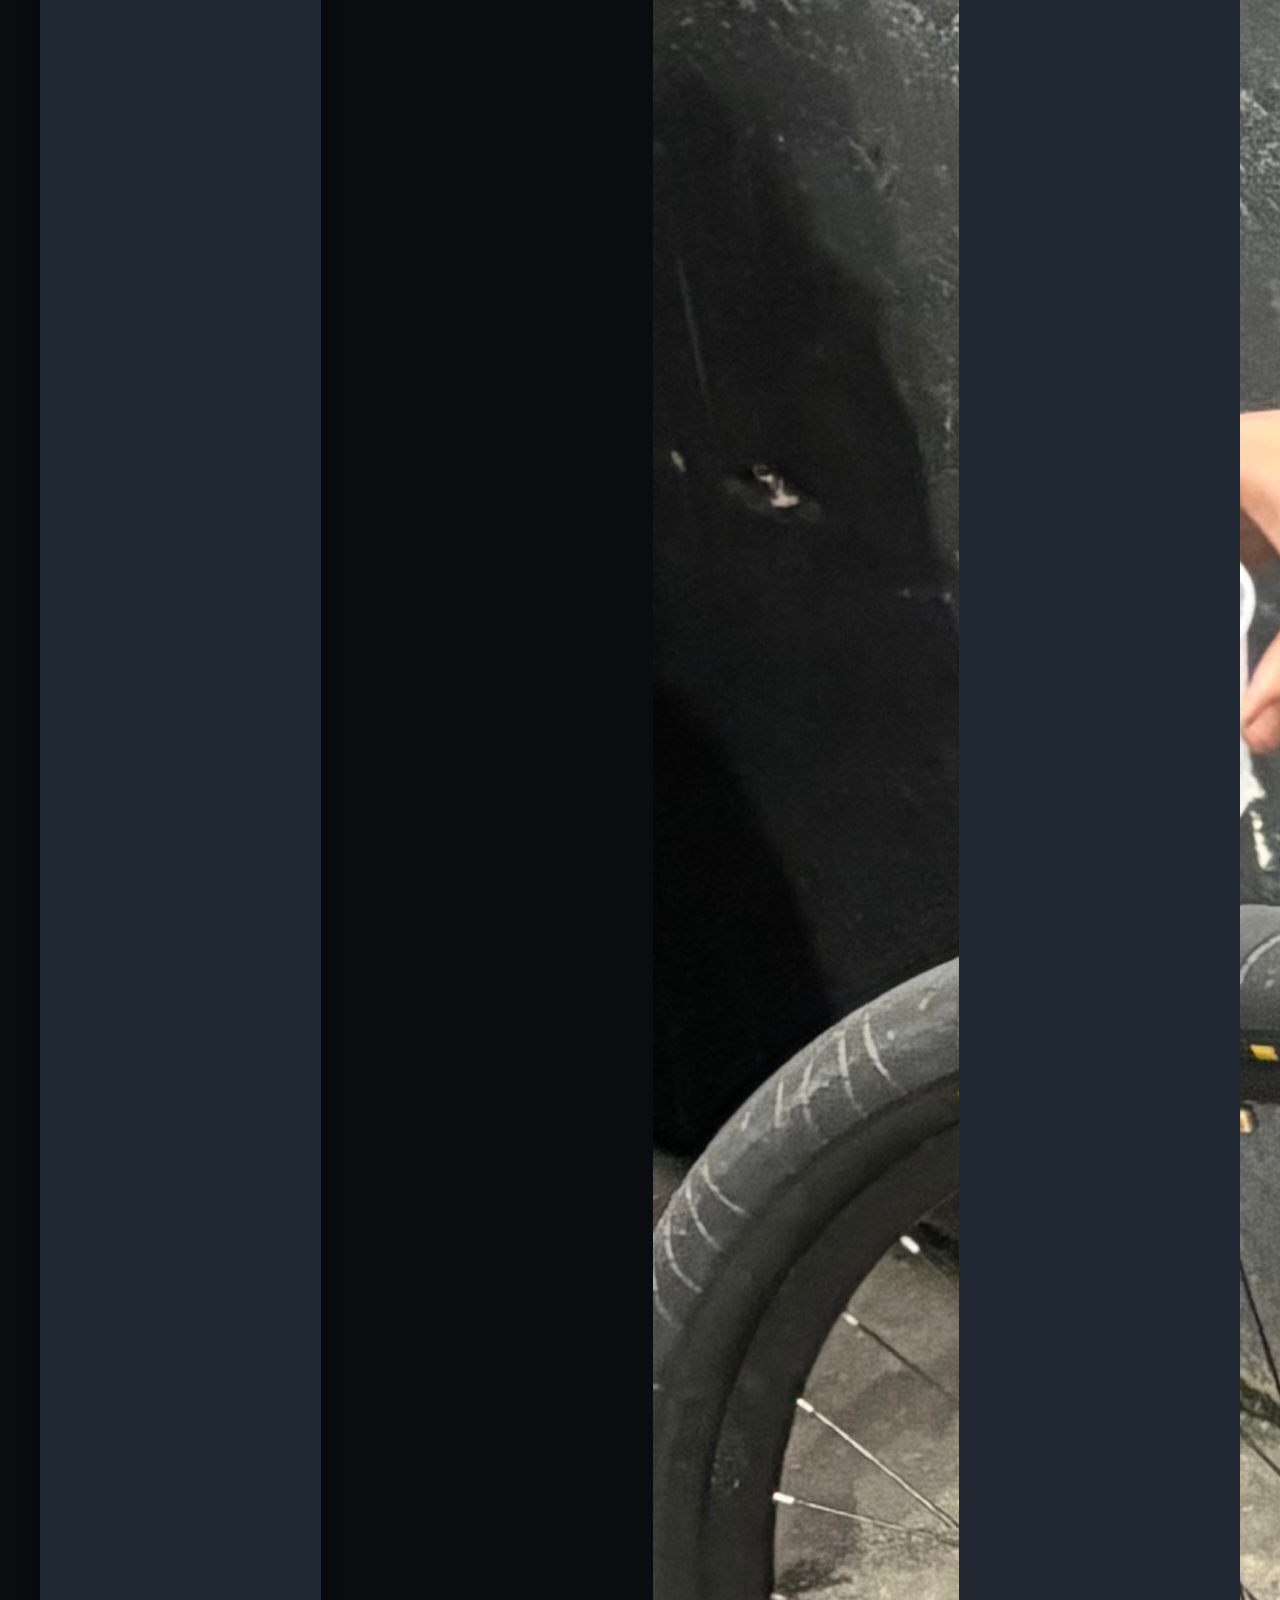
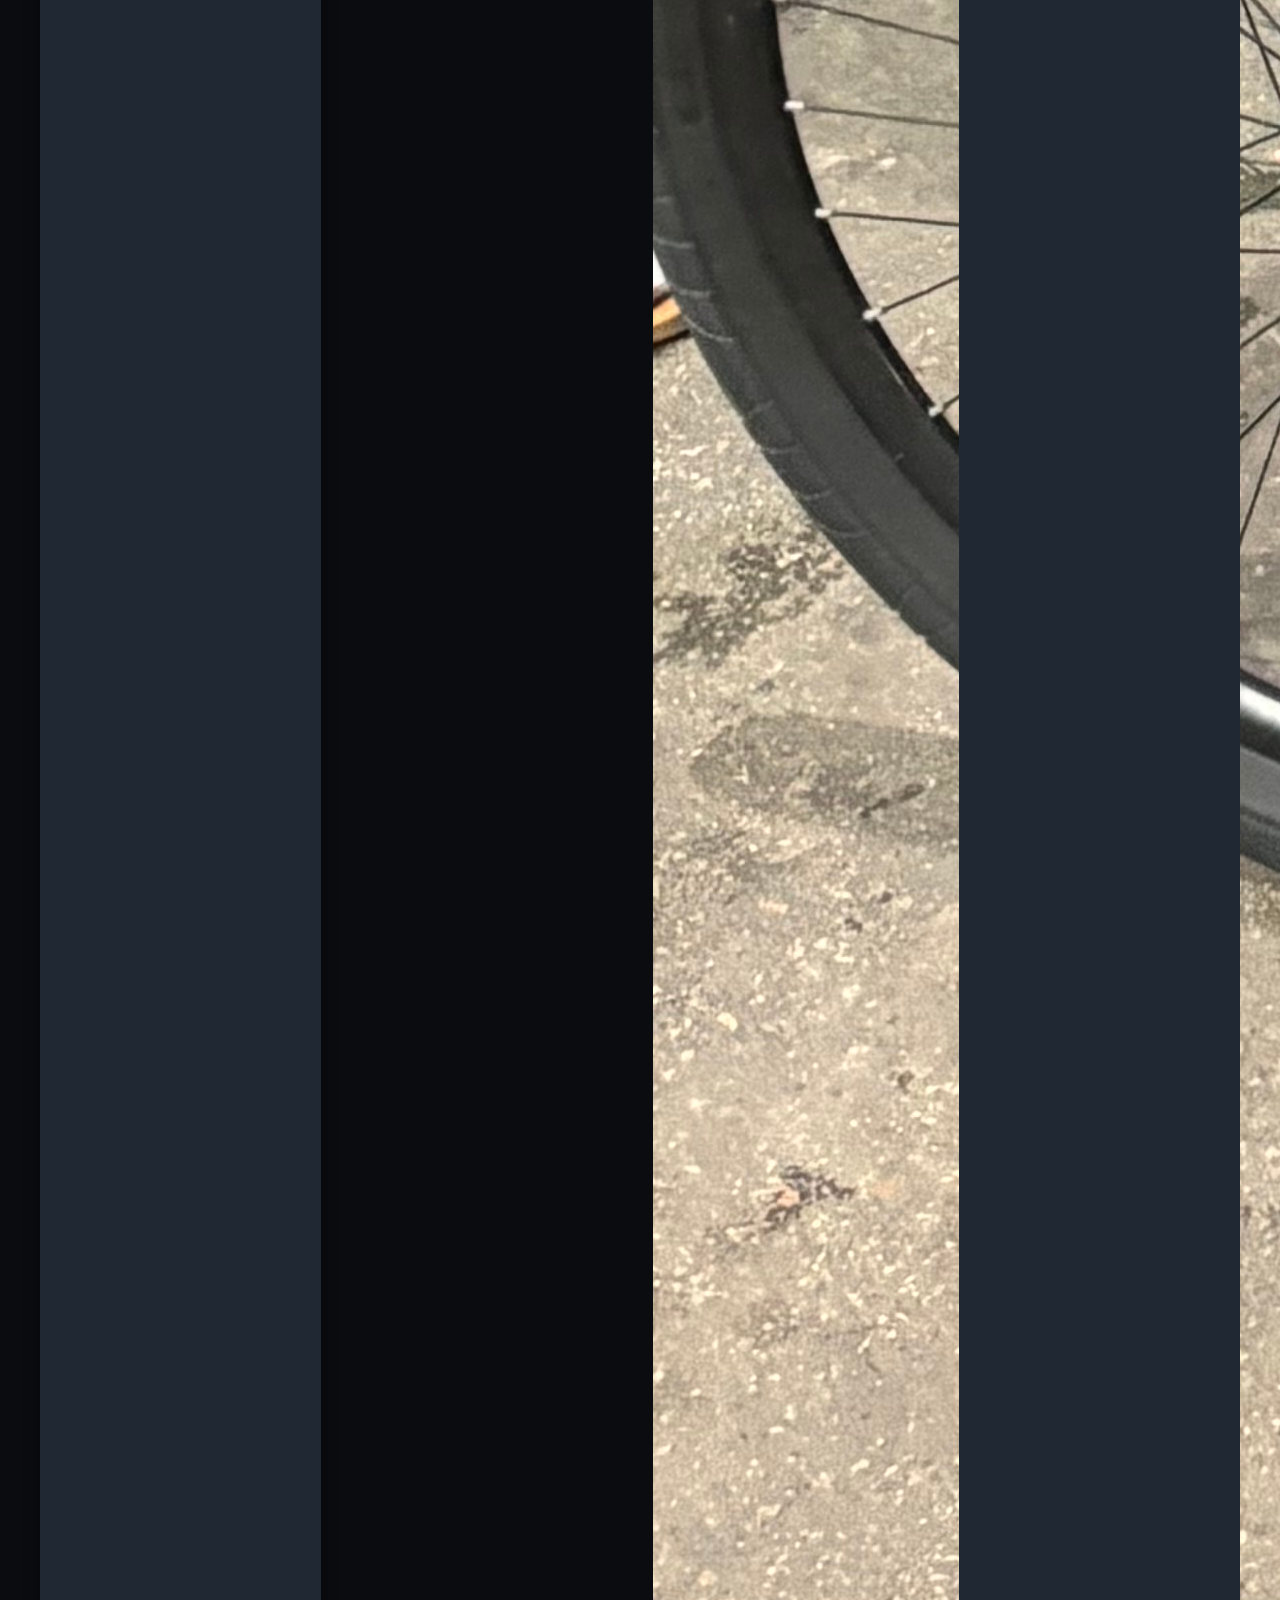
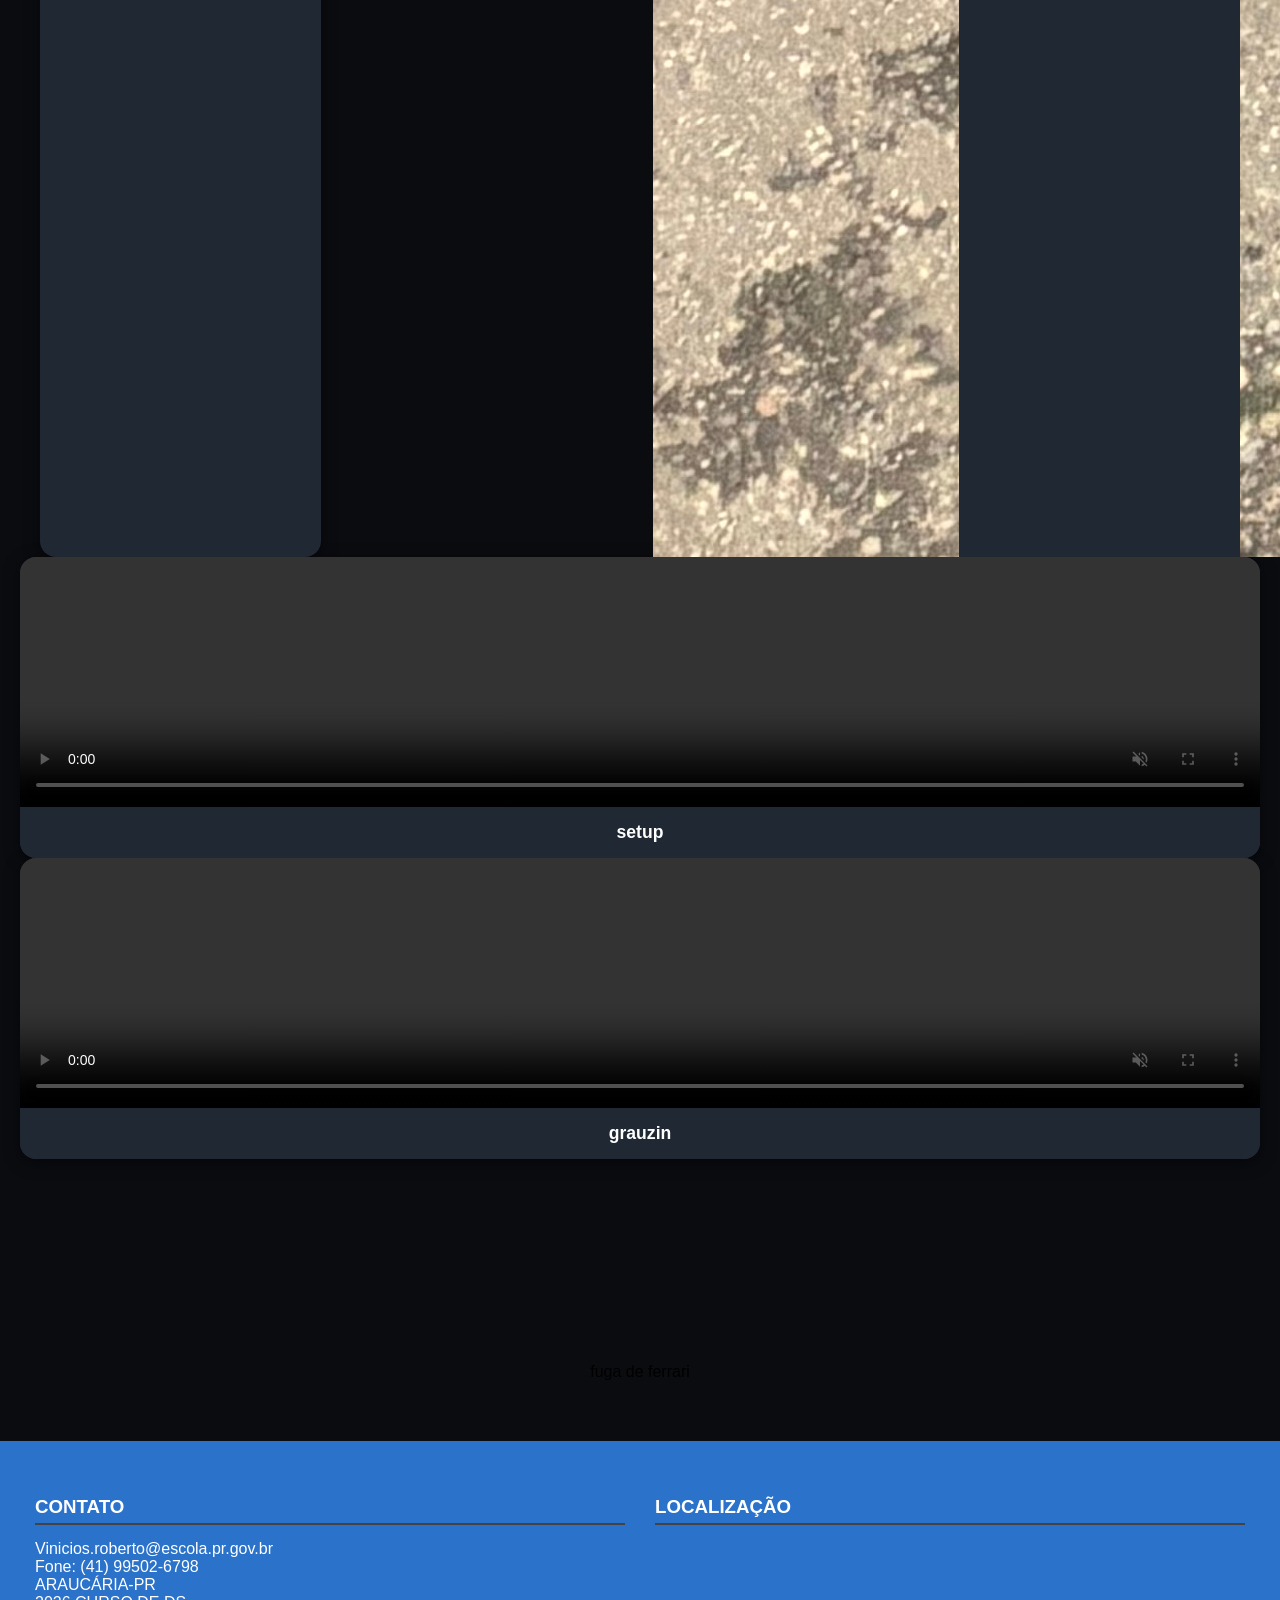
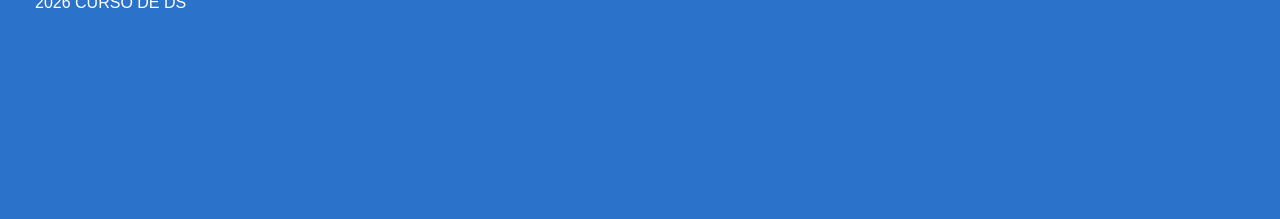
==== commit 1b89b984: "s" ====
--- a/index.html
+++ b/index.html
@@ -61,11 +61,6 @@
     <div class="midia-card">
       <img src="nero.jpeg" alt="nerinho">
       <h3 class="midia-nome">💔</h3>
-    </div>
-
-    <div class="midia-card">
-      <img src="IMG_1322.jpeg" alt="REDBULL">
-      <h3 class="midia-nome">REDBULL</h3>
     </div>
 
 <div class="midia-card">
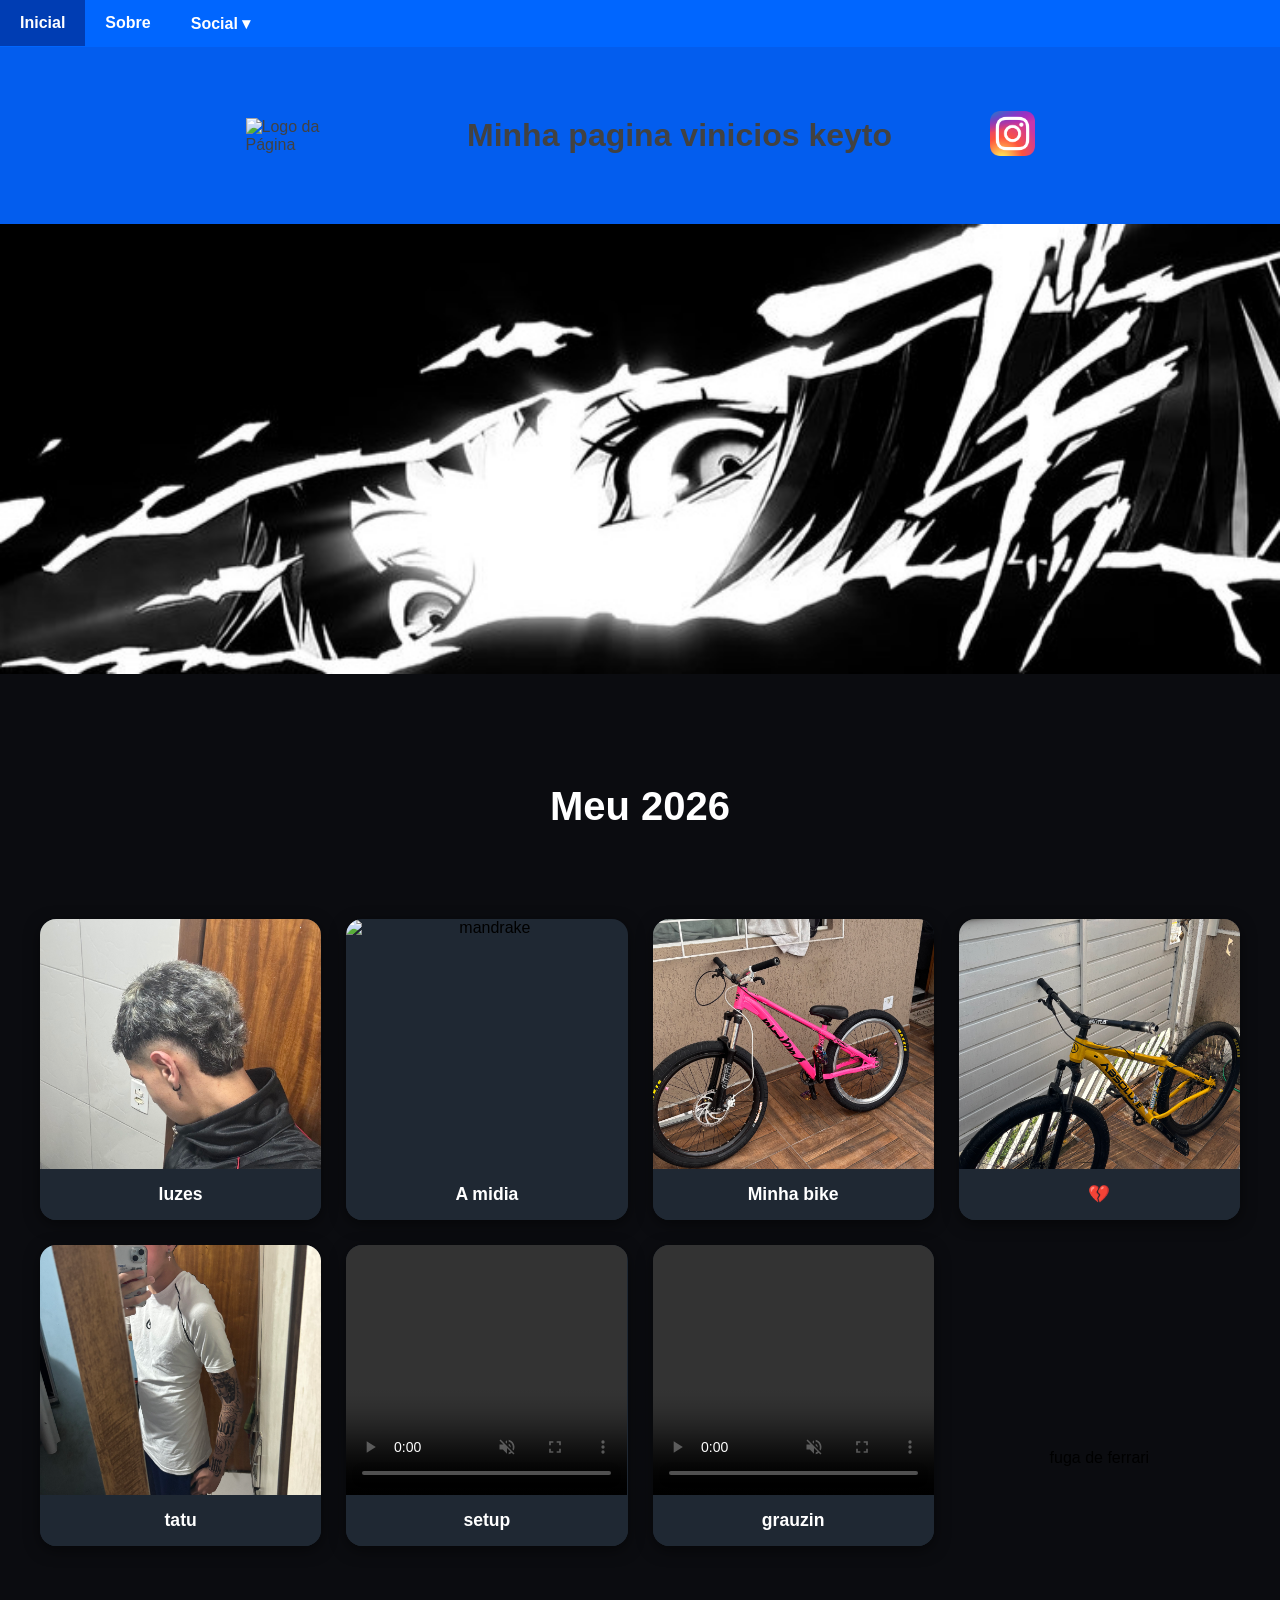
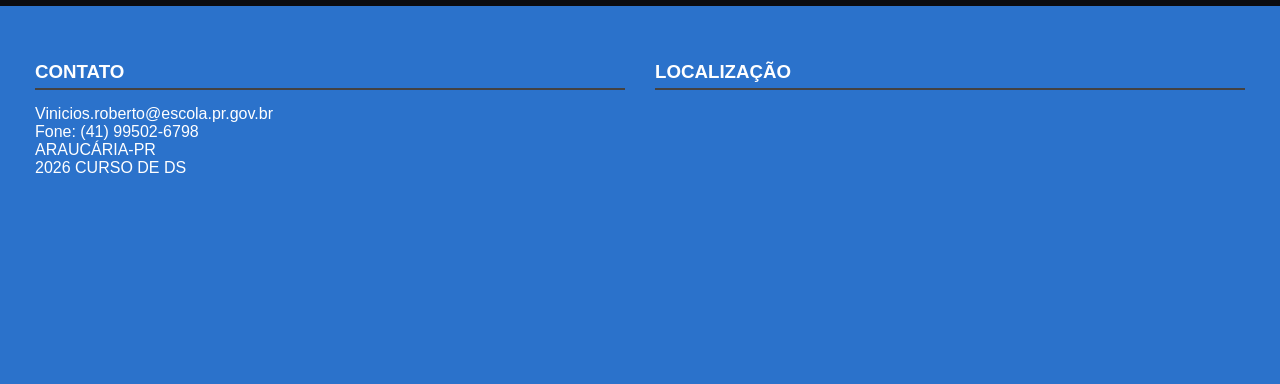
==== commit b87f8a98: "xx" ====
--- a/index.html
+++ b/index.html
@@ -67,11 +67,6 @@
       <img src="tatu.jpeg" alt="tato">
       <h3 class="midia-nome">tatu</h3>
     </div>
-
-    div class="midia-card">
-      <img src="bike.jpeg" alt="bike">
-      <h3 class="midia-nome">bike</h3>
-    </div>
   
     <div class="midia-card">
       <video controls autoplay muted loop playsinline>
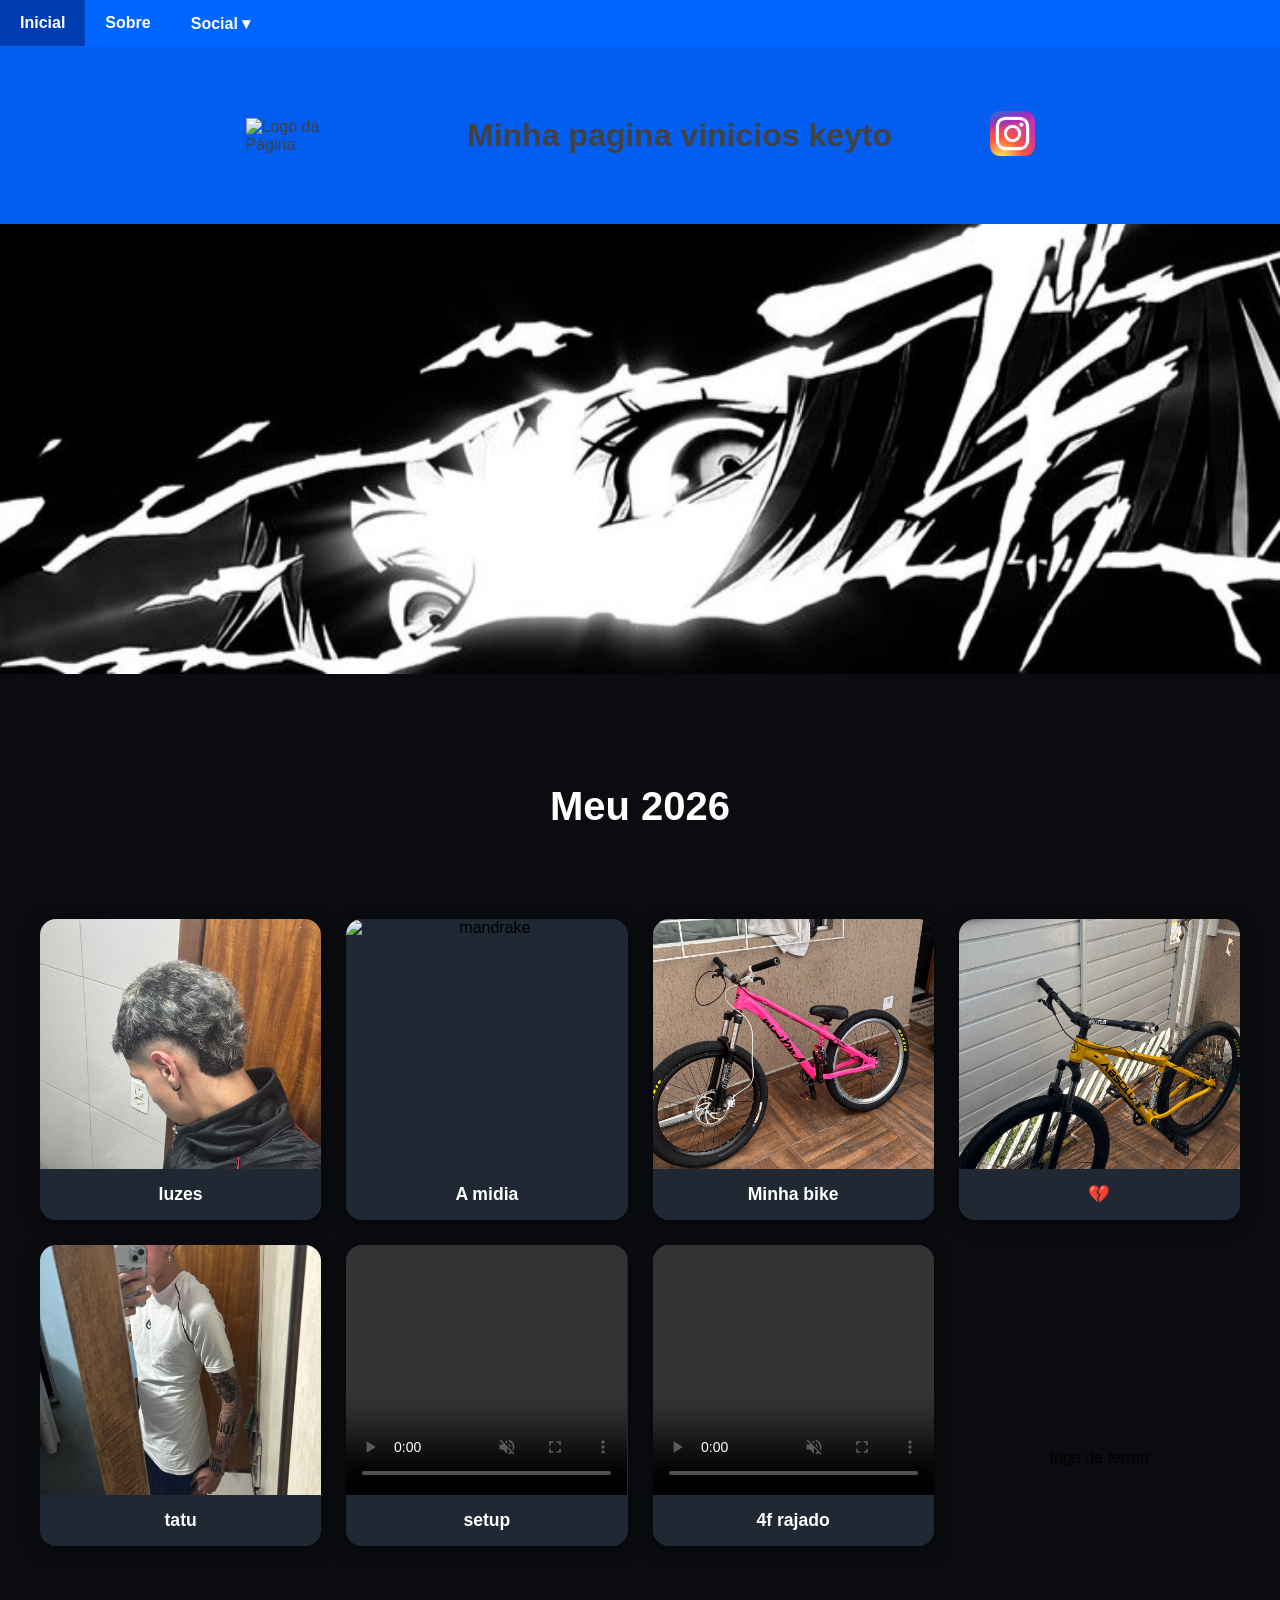
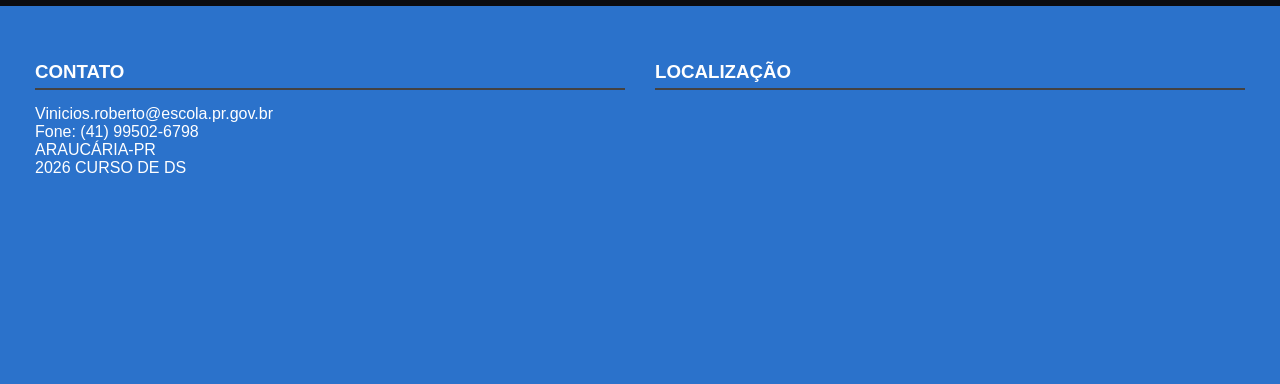
==== commit 70c22e98: "1" ====
--- a/index.html
+++ b/index.html
@@ -77,9 +77,9 @@
 
     <div class="midia-card">
       <video controls autoplay muted loop playsinline>
-        <source src="bb4f53a4-0e04-46b3-96cd-2cf40536ffa3.mov" type="video/mp4">
+        <source src="d3b1fef341c544919bc1cb9448091226.mov" type="video/mp4">
       </video>
-      <h3 class="midia-nome">grauzin</h3>
+      <h3 class="midia-nome">4f rajado</h3>
     </div>
 
     <!-- Novo Card com o Vídeo do YouTube -->
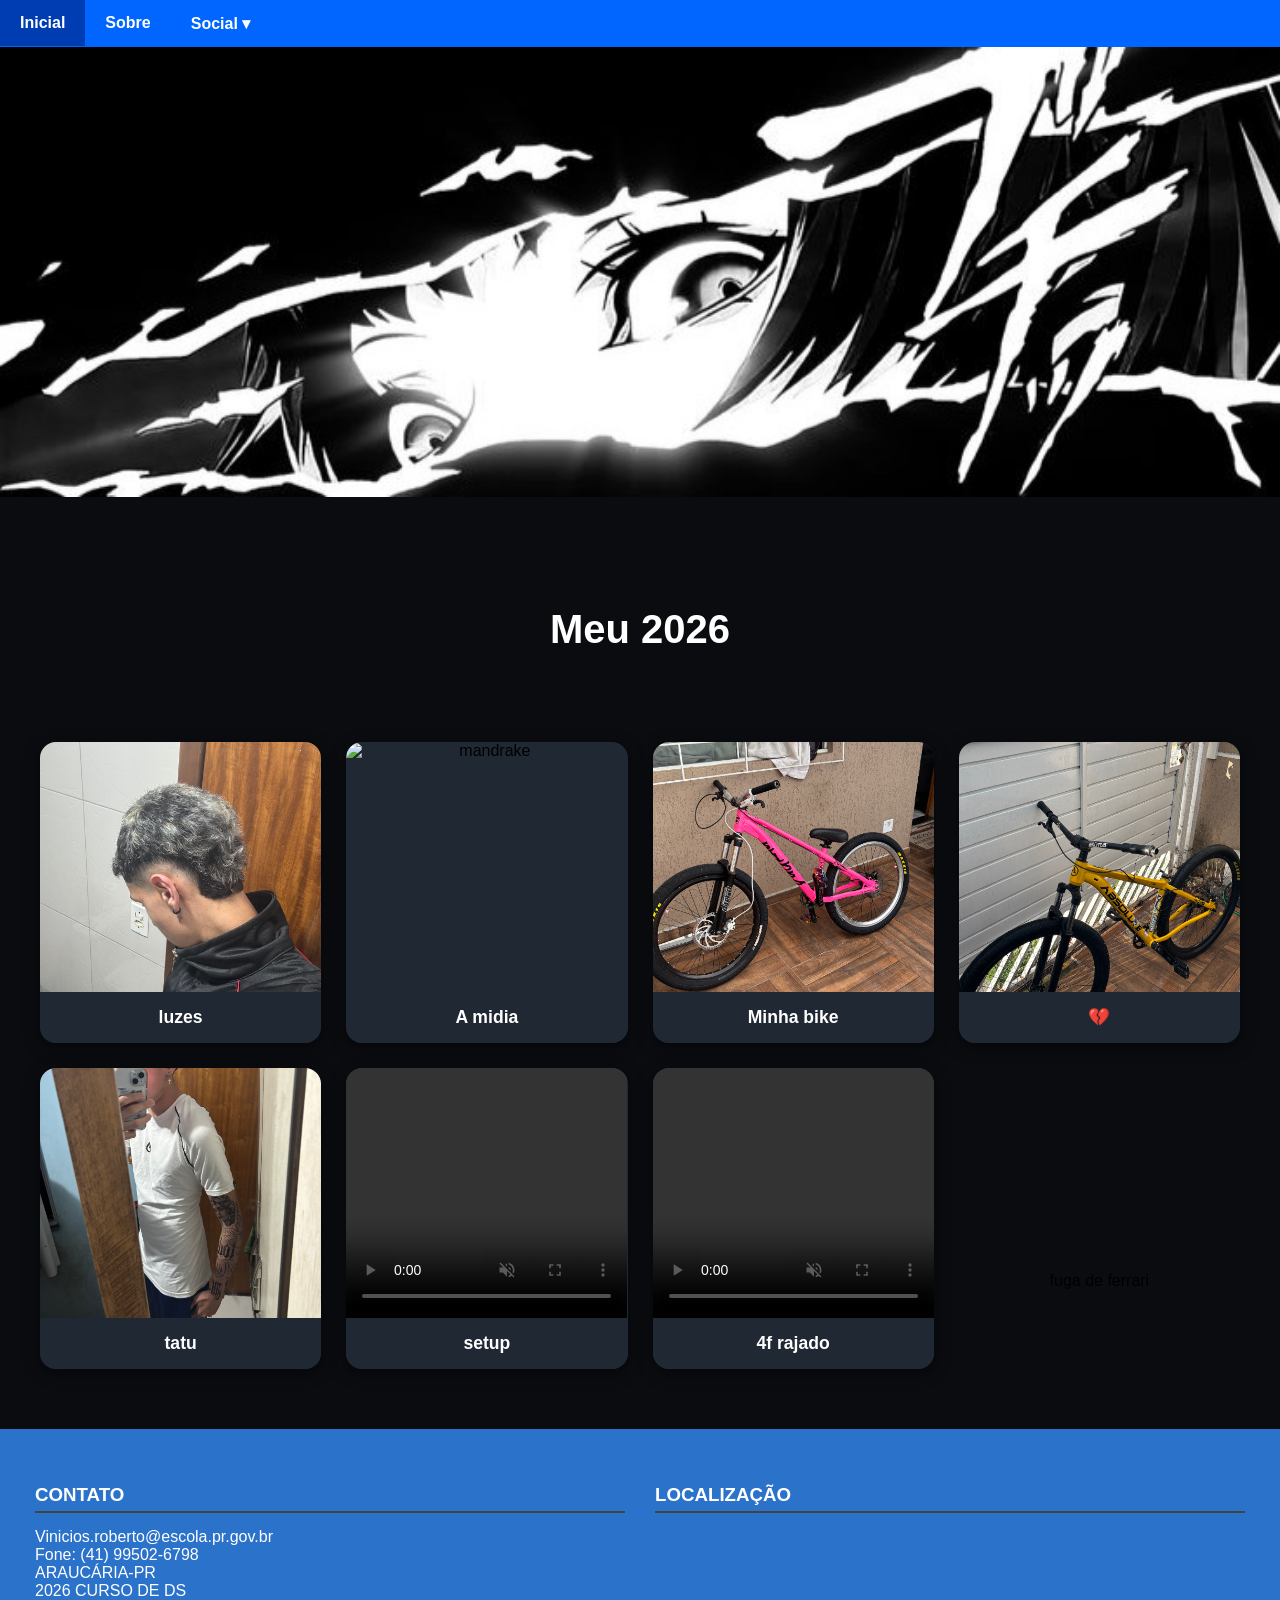
==== commit d68c02d0: "." ====
--- a/index.html
+++ b/index.html
@@ -16,21 +16,11 @@
     <a href="javascript:void(0)" class="dropbtn">Social &#9662;</a>
     <div class="dropdown-content">
       <a href="social.html">Redes Sociais</a>
+      <a href="jogo.html">Meu Jogo </a>
       <a href="https://www.instagram.com/kyuznk/" target="_blank" rel="noopener noreferrer">Instagram</a>
     </div>
   </li>
 </ul>
-
-<!--header é a parte do cabeçalho do site, é o topo da página-->
-<header class="cabecalho-itens">
-<img class="cabecalho_imagem" src="IMG_1696.jpeg" alt="Logo da Página">
-<h1 class="titulo_site">Minha pagina vinicios keyto</h1>
-<div class="sociais">
-  <a href="https://www.instagram.com/kyuznk/" target="_blank" rel="noopener noreferrer">
-    <img class="estudante-icone" src="instagram-logo.png" alt="Link do Instagram">
-  </a>
-</div>
-</header>
 
 <!--Seção banner 1 é a parte do paragrafo 1 da página-->
 <section class="banner1">
